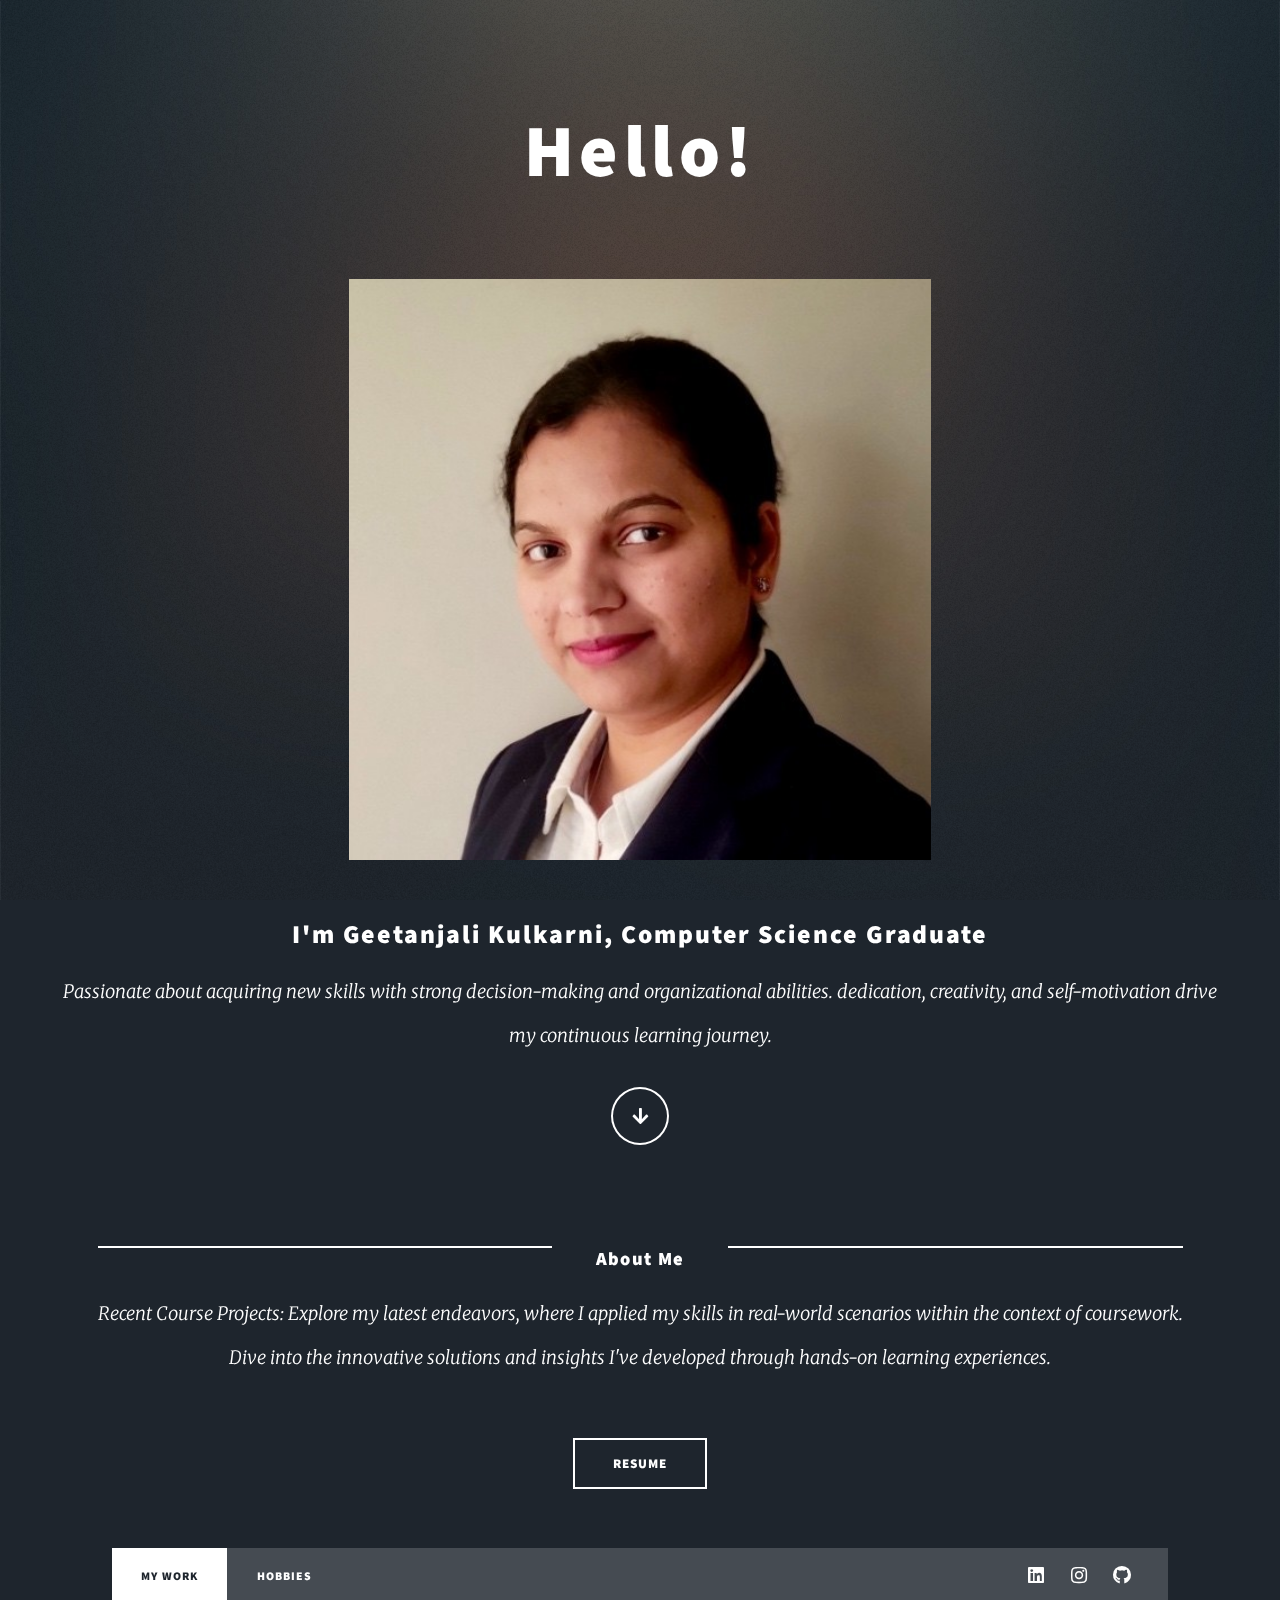
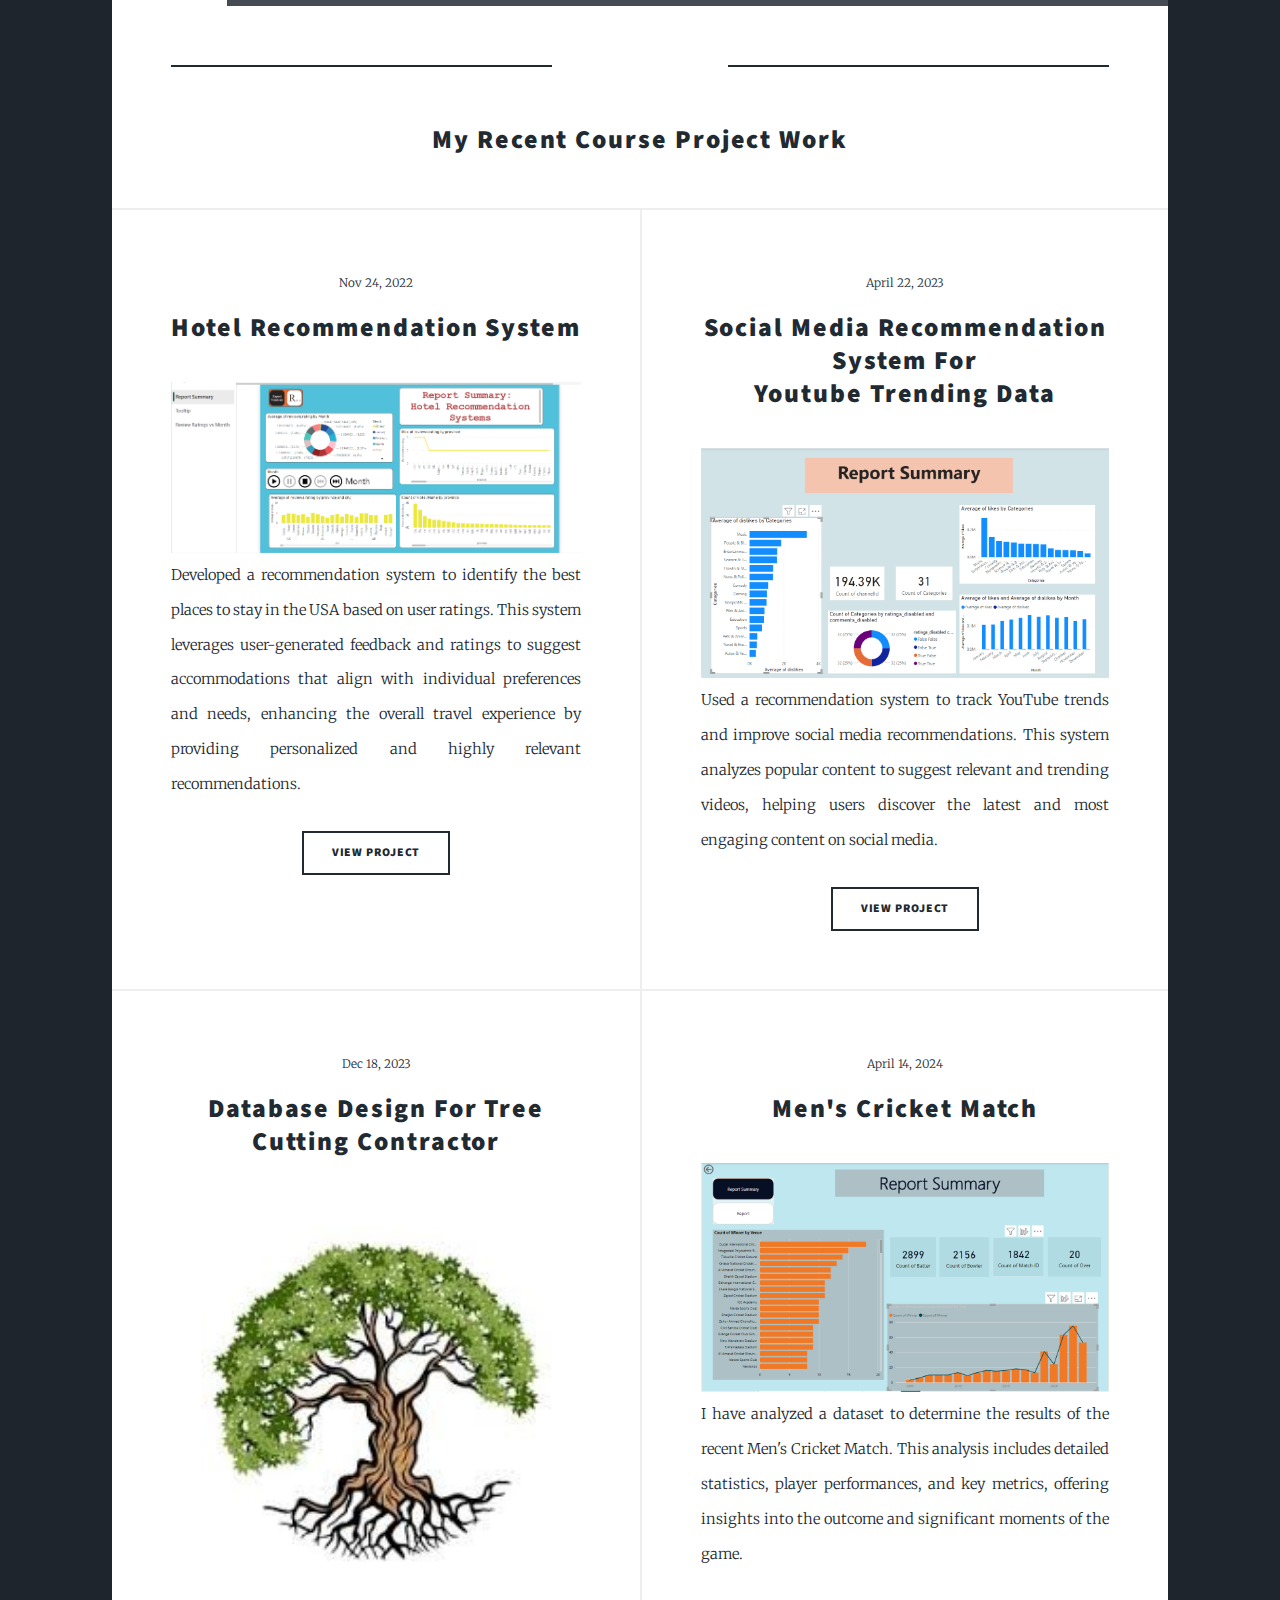
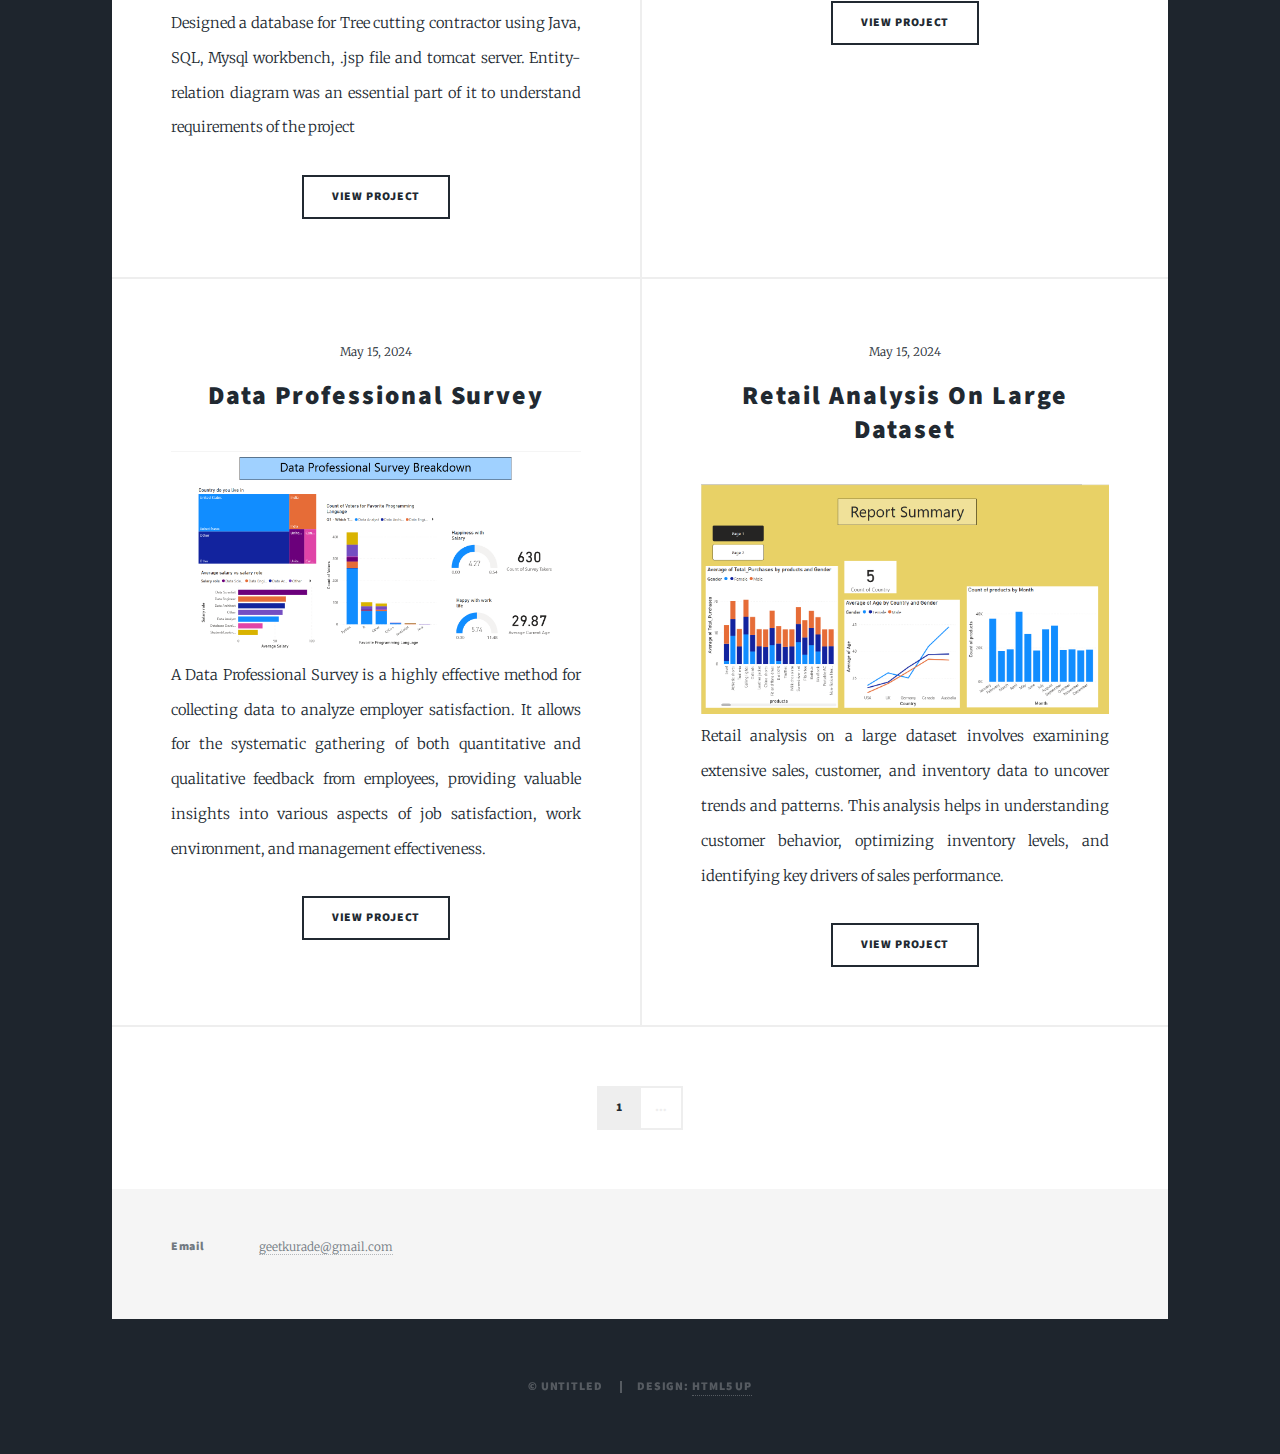
==== index.html @ c10851e1 "Initial commit" ====
<!DOCTYPE HTML>
<!--
	Massively by HTML5 UP
	html5up.net | @ajlkn
	Free for personal and commercial use under the CCA 3.0 license (html5up.net/license)
-->
<html>

<head>
	<title>Geetanjali: Data Analyst Extraordinaire</title>
	<meta charset="utf-8" />
	<meta name="viewport" content="width=device-width, initial-scale=1, user-scalable=no" />
	<link rel="stylesheet" href="assets/css/main.css" />
	<noscript>
		<link rel="stylesheet" href="assets/css/noscript.css" />
	</noscript>
</head>

<body class="is-preload">

	<!-- Wrapper -->
	<div id="wrapper" class="fade-in">

		<!-- Intro -->
		<div id="intro">
			<h1>Hello!<br /></h1>
			
			<div class="image main"><img src="images/geet.png" alt="" /></div>
			<h2>I'm Geetanjali Kulkarni, Computer Science Graduate</h2>
			<p>Passionate about acquiring new skills with strong decision-making and organizational abilities.
				dedication, creativity, and self-motivation drive my continuous learning journey. <a href=""></a>
				<a href=""></a><br />
				<a href=""></a>
			</p>
			<ul class="actions">
				<li><a href="#header" class="button icon solid solo fa-arrow-down scrolly">Continue</a></li>
			</ul>
			
			<article class="post featured">
				<header class="major">
					<span class="date"></span>
					<h3><a href="#">About me<br />
						</a></h3>
					<p>Recent Course Projects: Explore my latest endeavors, where I applied my skills in real-world
						scenarios within the context of coursework. <br />
						Dive into the innovative solutions and insights I've developed through hands-on learning
						experiences.<br />
					</p>
				</header>
				<!--<a href="#" class="image fit"><img src="images/geet.jpg" alt="" /></a> -->
				

				<ul class="actions special">
					<li><a href="https://gold-mariejeanne-23.tiiny.site/" class="button large">Resume</a></li>
				</ul>
			</article> 
		</div>


        
		<!-- Header -->
		<header id="header">
			<a href="index.html" class="logo">My Project Work</a>
		    </header>
		

		<!-- Nav -->
		<nav id="nav">
			<ul class="links">
				<li class="active"><a href="index.html">My work</a></li>
				<li><a href="generic.html">Hobbies</a></li>
				
			</ul>
			<ul class="icons">
				<li><a href="https://www.linkedin.com/in/geetkulk/" class="icon brands fa-linkedin"><span class="label">LinkedIn</span></a></li>
			<!--	<li><a href="#" class="icon brands fa-facebook-f"><span class="label">Facebook</span></a></li> -->
				<li><a href="https://www.instagram.com/geetanjali_kul/" class="icon brands fa-instagram"><span class="label">Instagram</span></a></li>
				<li><a href="https://github.com/GeetKul?tab=repositories" class="icon brands fa-github"><span class="label">GitHub</span></a></li>
			</ul>
		</nav>

        
		<!-- Main -->
		<div id="main">

			<!-- Featured Post -->
			

            
			<header class="major">
				<span class="date"></span>
				<h2><a href="#">My Recent Course Project Work<br />
					</a></h2>
				</p>
			</header>

			<!-- Posts -->
			<section class="posts">
				<article>
					<header>
						<span class="date">Nov 24, 2022</span>
						<h2><a href="#">Hotel Recommendation System<br />
							</a></h2>
					</header>
					<a href="#" class="image fit"><img src="images/image_HotelRecommendationSystem.png" alt="" /></a>
					<p> Developed a recommendation system to identify the best places to stay in the USA based on user ratings. 
					This system leverages user-generated feedback and ratings to suggest accommodations that align with individual preferences and needs, enhancing the overall travel experience by providing personalized and highly relevant recommendations.</p>
					<ul class="actions special">
						<li><a href="https://github.com/GeetKul/Hotel-Recommendation-System" class="button">View
								Project</a></li>
					</ul>
				</article>
				<article>
					<header>
						<span class="date">April 22, 2023</span>
						<h2><a href="#">Social Media Recommendation System for<br />
								Youtube trending data </a></h2>
					</header>
					<a href="#" class="image fit"><img src="images/YoutubeTrending.png" alt="" /></a>
					<p> Used a recommendation system to track YouTube trends and improve social media recommendations. 
					This system analyzes popular content to suggest relevant and trending videos, helping users discover the latest and most engaging content on social media.
					</p>
					<ul class="actions special">
						<li><a href="https://github.com/GeetKul/YoutubeTrendingDataset" class="button">View Project</a>
						</li>
					</ul>
				</article>
				<article>
					<header>
						<span class="date">Dec 18, 2023</span>
						<h2><a href="#">Database design for Tree Cutting Contractor<br />
							</a></h2>
					</header>
					<a href="#" class="image fit"><img src="images/Tree_cutting.jpg" alt="" /></a>
					<p> Designed a database for Tree cutting contractor using Java, SQL, Mysql workbench, .jsp
						file and tomcat server. Entity- relation diagram was an essential part of it to understand
						requirements of the project</p>
					<ul class="actions special">
						<li><a href="https://github.com/GeetKul/Database-Management-System-1" class="button">View
								Project</a></li>
					</ul>
				</article>
				<article>
					<header>
						<span class="date">April 14, 2024</span>
						<h2><a href="#">Men's Cricket Match<br />
							</a></h2>
					</header>
					<a href="#" class="image fit"><img src="images/image_Men'sCricket.png" alt="" /></a>
					<p> I have analyzed a dataset to determine the results of the recent Men's Cricket Match. 
					This analysis includes detailed statistics, player performances, and key metrics, offering insights into the outcome and significant moments of the game. 
					</p>
					<ul class="actions special">
						<li><a href="https://github.com/GeetKul/Men-s-Cricket-Match.git" class="button">View Project</a>
						</li>
					</ul>
				</article>
				<article>
					<header>
						<span class="date">May 15, 2024</span>
						<h2><a href="#">Data Professional Survey<br />
							</a></h2>
					</header>
					<a href="#" class="image fit"><img src="images/image_DataProfessionalSurvey.png" alt="" /></a>
					<p>A Data Professional Survey is a highly effective method for collecting data to analyze employer satisfaction. 
					It allows for the systematic gathering of both quantitative and qualitative feedback from employees, providing valuable insights into various aspects of job satisfaction, work environment, and management effectiveness.</p>
					<ul class="actions special">
						<li><a href="https://github.com/GeetKul/Data-Professional-Survey-Breakdown" class="button">View Project</a></li>
					</ul>
				</article>

				<article>
					<header>
						<span class="date">May 15, 2024</span>
						<h2><a href="#">Retail Analysis on Large Dataset<br />
							</a></h2>
					</header>
					<a href="#" class="image fit"><img src="images/image_RetailAnalysisOnLargeDataset.png" alt="" /></a>
					<p>Retail analysis on a large dataset involves examining extensive sales, customer, and inventory data to uncover trends and patterns. 
					This analysis helps in understanding customer behavior, optimizing inventory levels, and identifying key drivers of sales performance.</p>
					<ul class="actions special">
						<li><a href="https://github.com/GeetKul/Data-Professional-Survey-Breakdown" class="button">View Project</a></li>
					</ul>
				</article>

			</section>

			<!-- Footer -->
			<footer>
				<div class="pagination">
					<!--<a href="#" class="previous">Prev</a>-->
					<a href="#" class="page active">1</a>

					<span class="extra">&hellip;</span>

				</div>
			</footer>

		</div>

		<!-- Footer -->

		<footer id="footer">
			<!--	<section>
				<form method="post" action="#">
					<div class="fields">
						<div class="field">
							<label for="name">Name</label>
							<input type="text" name="name" id="name" />
						</div>
						<div class="field">
							<label for="email">Email</label>
							<input type="text" name="email" id="email" />
						</div>
						<div class="field">
							<label for="message">Message</label>
							<textarea name="message" id="message" rows="3"></textarea>
						</div>
					</div>
					<ul class="actions">
						<li><input type="submit" value="Send Message" /></li>
					</ul>
				</form>
			</section> -->
			<section class="split contact">
				<!--<section class="alt">
					<h3>Address</h3>
					<p>1234 Somewhere Road #87257<br />
						Nashville, TN 00000-0000</p>
				</section>
				<section>
					<h3>Phone</h3>
					<p><a href="#">(000) 000-0000</a></p>
				</section> -->
				<section>
					<h3>Email</h3>
					<p><a href="#">geetkurade@gmail.com</a></p>
				</section>
				<!-- <section>
					<h3>Social</h3>
					<ul class="icons alt">
						<li><a href="#" class="icon brands alt fa-twitter"><span class="label">Twitter</span></a></li>
						<li><a href="#" class="icon brands alt fa-facebook-f"><span class="label">Facebook</span></a>
						</li>
						<li><a href="#" class="icon brands alt fa-instagram"><span class="label">Instagram</span></a>
						</li> 
						<li><a href="https://www.linkedin.com/in/geetkulk/" class="icon brands alt fa-linkedIn"><span
									class="label">LinkedIn</span></a></li> 
					</ul>
				</section> -->
			</section>
		</footer>

		<!-- Copyright -->
		<div id="copyright">
			<ul>
				<li>&copy; Untitled</li>
				<li>Design: <a href="https://html5up.net">HTML5 UP</a></li>
			</ul>
		</div>

	</div>

	<!-- Scripts -->
	<script src="assets/js/jquery.min.js"></script>
	<script src="assets/js/jquery.scrollex.min.js"></script>
	<script src="assets/js/jquery.scrolly.min.js"></script>
	<script src="assets/js/browser.min.js"></script>
	<script src="assets/js/breakpoints.min.js"></script>
	<script src="assets/js/util.js"></script>
	<script src="assets/js/main.js"></script>

</body>

</html>
---- assets/css/main.css ----
@import url(fontawesome-all.min.css);
@import url("https://fonts.googleapis.com/css?family=Merriweather:300,700,300italic,700italic|Source+Sans+Pro:900");

/*
	Massively by HTML5 UP
	html5up.net | @ajlkn
	Free for personal and commercial use under the CCA 3.0 license (html5up.net/license)
*/

html, body, div, span, applet, object,
iframe, h1, h2, h3, h4, h5, h6, p, blockquote,
pre, a, abbr, acronym, address, big, cite,
code, del, dfn, em, img, ins, kbd, q, s, samp,
small, strike, strong, sub, sup, tt, var, b,
u, i, center, dl, dt, dd, ol, ul, li, fieldset,
form, label, legend, table, caption, tbody,
tfoot, thead, tr, th, td, article, aside,
canvas, details, embed, figure, figcaption,
footer, header, hgroup, menu, nav, output, ruby,
section, summary, time, mark, audio, video {
	margin: 0;
	padding: 0;
	border: 0;
	font-size: 100%;
	font: inherit;
	vertical-align: baseline;}

article, aside, details, figcaption, figure,
footer, header, hgroup, menu, nav, section {
	display: block;}

body {
	line-height: 1;
}

ol, ul {
	list-style: none;
}

blockquote, q {
	quotes: none;
}

	blockquote:before, blockquote:after, q:before, q:after {
		content: '';
		content: none;
	}

table {
	border-collapse: collapse;
	border-spacing: 0;
}

body {
	-webkit-text-size-adjust: none;
}

mark {
	background-color: transparent;
	color: inherit;
}

input::-moz-focus-inner {
	border: 0;
	padding: 0;
}

input, select, textarea {
	-moz-appearance: none;
	-webkit-appearance: none;
	-ms-appearance: none;
	appearance: none;
}

/* Basic */

	@-ms-viewport {
		width: device-width;
	}

	body {
		-ms-overflow-style: scrollbar;
	}

	@media screen and (max-width: 400px) {

		html, body {
			min-width: 320px;
		}

	}

	html {
		box-sizing: border-box;
	}

	*, *:before, *:after {
		box-sizing: inherit;
	}

	body {
		background-color: #1e252d;
	}

		body.is-preload *, body.is-preload *:before, body.is-preload *:after {
			-moz-animation: none !important;
			-webkit-animation: none !important;
			-ms-animation: none !important;
			animation: none !important;
			-moz-transition: none !important;
			-webkit-transition: none !important;
			-ms-transition: none !important;
			transition: none !important;
		}

/* Type */

	html {
		font-size: 16pt;
	}

		@media screen and (max-width: 1680px) {

			html {
				font-size: 12pt;
			}

		}

		@media screen and (max-width: 1280px) {

			html {
				font-size: 11pt;
			}

		}

		@media screen and (max-width: 360px) {

			html {
				font-size: 10pt;
			}

		}

	body {
		color: #212931;
	}

	body, input, select, textarea {
		font-family: "Merriweather", Georgia, serif;
		font-weight: 300;
		font-size: 1rem;
		line-height: 2.375;
	}

	a {
		-moz-transition: color 0.2s ease-in-out, background-color 0.2s ease-in-out, border-color 0.2s ease-in-out, box-shadow 0.2s ease-in-out;
		-webkit-transition: color 0.2s ease-in-out, background-color 0.2s ease-in-out, border-color 0.2s ease-in-out, box-shadow 0.2s ease-in-out;
		-ms-transition: color 0.2s ease-in-out, background-color 0.2s ease-in-out, border-color 0.2s ease-in-out, box-shadow 0.2s ease-in-out;
		transition: color 0.2s ease-in-out, background-color 0.2s ease-in-out, border-color 0.2s ease-in-out, box-shadow 0.2s ease-in-out;
		border-bottom: dotted 1px;
		text-decoration: none;
	}

		a:hover {
			border-bottom-color: transparent;
		}

	strong, b {
		font-weight: 600;
	}

	em, i {
		font-style: italic;
	}

	p {
		text-align: justify;
		margin: 0 0 2rem 0;
	}

	h1, h2, h3, h4, h5, h6 {
		font-family: "Source Sans Pro", Helvetica, sans-serif;
		font-weight: 900;
		line-height: 1.5;
		letter-spacing: 0.075em;
		text-transform: capitalize;
		margin: 0 0 1rem 0;
	}

		h1 a, h2 a, h3 a, h4 a, h5 a, h6 a {
			border-bottom: 0;
			color: inherit;
			text-decoration: none;
		}

	h1 {
		font-size: 4rem;
		line-height: 1.1;
		margin: 0 0 2rem 0;
	}

	h2 {
		font-size: 1.75rem;
		line-height: 1.3;
		margin: 0 0 1.5rem 0;
	}

	h3 {
		font-size: 1.25rem;
		margin: 0 0 1.5rem 0;
	}

	h4 {
		font-size: 1rem;
	}

	h5 {
		font-size: 0.9rem;
	}

	h6 {
		font-size: 0.8rem;
	}

	sub {
		font-size: 0.8rem;
		position: relative;
		top: 0.5rem;
	}

	sup {
		font-size: 0.8rem;
		position: relative;
		top: -0.5rem;
	}

	blockquote {
		border-left: solid 4px;
		font-style: italic;
		margin: 0 0 2rem 0;
		padding: 0.5rem 0 0.5rem 2rem;
	}

	code {
		border: solid 2px;
		font-family: "Courier New", monospace;
		font-size: 0.9rem;
		margin: 0 0.25rem;
		padding: 0.25rem 0.65rem;
	}

	pre {
		-webkit-overflow-scrolling: touch;
		font-family: "Courier New", monospace;
		font-size: 0.9rem;
		margin: 0 0 2rem 0;
	}

		pre code {
			display: block;
			line-height: 1.75;
			padding: 1rem 1.5rem;
			overflow-x: auto;
		}

	hr {
		border: 0;
		border-bottom: solid 2px;
		margin: 3rem 0;
	}

		hr.major {
			margin: 5rem 0;
		}

	.align-left {
		text-align: left;
	}

	.align-center {
		text-align: center;
	}

	.align-right {
		text-align: right;
	}

	input, select, textarea {
		color: #212931;
	}

	a {
		color: #212931;
		border-bottom-color: rgba(33, 41, 49, 0.5);
	}

		a:hover {
			border-bottom-color: transparent;
			color: #18bfef !important;
		}

	strong, b {
		color: #212931;
	}

	h1, h2, h3, h4, h5, h6 {
		color: #212931;
	}

	blockquote {
		border-left-color: #eeeeee;
	}

	code {
		background: rgba(220, 220, 220, 0.25);
		border-color: #eeeeee;
	}

	hr {
		border-bottom-color: #eeeeee;
	}

/* Row */

	.row {
		display: flex;
		flex-wrap: wrap;
		box-sizing: border-box;
		align-items: stretch;
	}

		.row > * {
			box-sizing: border-box;
		}

		.row.gtr-uniform > * > :last-child {
			margin-bottom: 0;
		}

		.row.aln-left {
			justify-content: flex-start;
		}

		.row.aln-center {
			justify-content: center;
		}

		.row.aln-right {
			justify-content: flex-end;
		}

		.row.aln-top {
			align-items: flex-start;
		}

		.row.aln-middle {
			align-items: center;
		}

		.row.aln-bottom {
			align-items: flex-end;
		}

		.row > .imp {
			order: -1;
		}

		.row > .col-1 {
			width: 8.33333%;
		}

		.row > .off-1 {
			margin-left: 8.33333%;
		}

		.row > .col-2 {
			width: 16.66667%;
		}

		.row > .off-2 {
			margin-left: 16.66667%;
		}

		.row > .col-3 {
			width: 25%;
		}

		.row > .off-3 {
			margin-left: 25%;
		}

		.row > .col-4 {
			width: 33.33333%;
		}

		.row > .off-4 {
			margin-left: 33.33333%;
		}

		.row > .col-5 {
			width: 41.66667%;
		}

		.row > .off-5 {
			margin-left: 41.66667%;
		}

		.row > .col-6 {
			width: 50%;
		}

		.row > .off-6 {
			margin-left: 50%;
		}

		.row > .col-7 {
			width: 58.33333%;
		}

		.row > .off-7 {
			margin-left: 58.33333%;
		}

		.row > .col-8 {
			width: 66.66667%;
		}

		.row > .off-8 {
			margin-left: 66.66667%;
		}

		.row > .col-9 {
			width: 75%;
		}

		.row > .off-9 {
			margin-left: 75%;
		}

		.row > .col-10 {
			width: 83.33333%;
		}

		.row > .off-10 {
			margin-left: 83.33333%;
		}

		.row > .col-11 {
			width: 91.66667%;
		}

		.row > .off-11 {
			margin-left: 91.66667%;
		}

		.row > .col-12 {
			width: 100%;
		}

		.row > .off-12 {
			margin-left: 100%;
		}

		.row.gtr-0 {
			margin-top: 0;
			margin-left: 0rem;
		}

			.row.gtr-0 > * {
				padding: 0 0 0 0rem;
			}

			.row.gtr-0.gtr-uniform {
				margin-top: 0rem;
			}

				.row.gtr-0.gtr-uniform > * {
					padding-top: 0rem;
				}

		.row.gtr-25 {
			margin-top: 0;
			margin-left: -0.375rem;
		}

			.row.gtr-25 > * {
				padding: 0 0 0 0.375rem;
			}

			.row.gtr-25.gtr-uniform {
				margin-top: -0.375rem;
			}

				.row.gtr-25.gtr-uniform > * {
					padding-top: 0.375rem;
				}

		.row.gtr-50 {
			margin-top: 0;
			margin-left: -0.75rem;
		}

			.row.gtr-50 > * {
				padding: 0 0 0 0.75rem;
			}

			.row.gtr-50.gtr-uniform {
				margin-top: -0.75rem;
			}

				.row.gtr-50.gtr-uniform > * {
					padding-top: 0.75rem;
				}

		.row {
			margin-top: 0;
			margin-left: -1.5rem;
		}

			.row > * {
				padding: 0 0 0 1.5rem;
			}

			.row.gtr-uniform {
				margin-top: -1.5rem;
			}

				.row.gtr-uniform > * {
					padding-top: 1.5rem;
				}

		.row.gtr-150 {
			margin-top: 0;
			margin-left: -2.25rem;
		}

			.row.gtr-150 > * {
				padding: 0 0 0 2.25rem;
			}

			.row.gtr-150.gtr-uniform {
				margin-top: -2.25rem;
			}

				.row.gtr-150.gtr-uniform > * {
					padding-top: 2.25rem;
				}

		.row.gtr-200 {
			margin-top: 0;
			margin-left: -3rem;
		}

			.row.gtr-200 > * {
				padding: 0 0 0 3rem;
			}

			.row.gtr-200.gtr-uniform {
				margin-top: -3rem;
			}

				.row.gtr-200.gtr-uniform > * {
					padding-top: 3rem;
				}

		@media screen and (max-width: 1680px) {

			.row {
				display: flex;
				flex-wrap: wrap;
				box-sizing: border-box;
				align-items: stretch;
			}

				.row > * {
					box-sizing: border-box;
				}

				.row.gtr-uniform > * > :last-child {
					margin-bottom: 0;
				}

				.row.aln-left {
					justify-content: flex-start;
				}

				.row.aln-center {
					justify-content: center;
				}

				.row.aln-right {
					justify-content: flex-end;
				}

				.row.aln-top {
					align-items: flex-start;
				}

				.row.aln-middle {
					align-items: center;
				}

				.row.aln-bottom {
					align-items: flex-end;
				}

				.row > .imp-xlarge {
					order: -1;
				}

				.row > .col-1-xlarge {
					width: 8.33333%;
				}

				.row > .off-1-xlarge {
					margin-left: 8.33333%;
				}

				.row > .col-2-xlarge {
					width: 16.66667%;
				}

				.row > .off-2-xlarge {
					margin-left: 16.66667%;
				}

				.row > .col-3-xlarge {
					width: 25%;
				}

				.row > .off-3-xlarge {
					margin-left: 25%;
				}

				.row > .col-4-xlarge {
					width: 33.33333%;
				}

				.row > .off-4-xlarge {
					margin-left: 33.33333%;
				}

				.row > .col-5-xlarge {
					width: 41.66667%;
				}

				.row > .off-5-xlarge {
					margin-left: 41.66667%;
				}

				.row > .col-6-xlarge {
					width: 50%;
				}

				.row > .off-6-xlarge {
					margin-left: 50%;
				}

				.row > .col-7-xlarge {
					width: 58.33333%;
				}

				.row > .off-7-xlarge {
					margin-left: 58.33333%;
				}

				.row > .col-8-xlarge {
					width: 66.66667%;
				}

				.row > .off-8-xlarge {
					margin-left: 66.66667%;
				}

				.row > .col-9-xlarge {
					width: 75%;
				}

				.row > .off-9-xlarge {
					margin-left: 75%;
				}

				.row > .col-10-xlarge {
					width: 83.33333%;
				}

				.row > .off-10-xlarge {
					margin-left: 83.33333%;
				}

				.row > .col-11-xlarge {
					width: 91.66667%;
				}

				.row > .off-11-xlarge {
					margin-left: 91.66667%;
				}

				.row > .col-12-xlarge {
					width: 100%;
				}

				.row > .off-12-xlarge {
					margin-left: 100%;
				}

				.row.gtr-0 {
					margin-top: 0;
					margin-left: 0rem;
				}

					.row.gtr-0 > * {
						padding: 0 0 0 0rem;
					}

					.row.gtr-0.gtr-uniform {
						margin-top: 0rem;
					}

						.row.gtr-0.gtr-uniform > * {
							padding-top: 0rem;
						}

				.row.gtr-25 {
					margin-top: 0;
					margin-left: -0.375rem;
				}

					.row.gtr-25 > * {
						padding: 0 0 0 0.375rem;
					}

					.row.gtr-25.gtr-uniform {
						margin-top: -0.375rem;
					}

						.row.gtr-25.gtr-uniform > * {
							padding-top: 0.375rem;
						}

				.row.gtr-50 {
					margin-top: 0;
					margin-left: -0.75rem;
				}

					.row.gtr-50 > * {
						padding: 0 0 0 0.75rem;
					}

					.row.gtr-50.gtr-uniform {
						margin-top: -0.75rem;
					}

						.row.gtr-50.gtr-uniform > * {
							padding-top: 0.75rem;
						}

				.row {
					margin-top: 0;
					margin-left: -1.5rem;
				}

					.row > * {
						padding: 0 0 0 1.5rem;
					}

					.row.gtr-uniform {
						margin-top: -1.5rem;
					}

						.row.gtr-uniform > * {
							padding-top: 1.5rem;
						}

				.row.gtr-150 {
					margin-top: 0;
					margin-left: -2.25rem;
				}

					.row.gtr-150 > * {
						padding: 0 0 0 2.25rem;
					}

					.row.gtr-150.gtr-uniform {
						margin-top: -2.25rem;
					}

						.row.gtr-150.gtr-uniform > * {
							padding-top: 2.25rem;
						}

				.row.gtr-200 {
					margin-top: 0;
					margin-left: -3rem;
				}

					.row.gtr-200 > * {
						padding: 0 0 0 3rem;
					}

					.row.gtr-200.gtr-uniform {
						margin-top: -3rem;
					}

						.row.gtr-200.gtr-uniform > * {
							padding-top: 3rem;
						}

		}

		@media screen and (max-width: 1280px) {

			.row {
				display: flex;
				flex-wrap: wrap;
				box-sizing: border-box;
				align-items: stretch;
			}

				.row > * {
					box-sizing: border-box;
				}

				.row.gtr-uniform > * > :last-child {
					margin-bottom: 0;
				}

				.row.aln-left {
					justify-content: flex-start;
				}

				.row.aln-center {
					justify-content: center;
				}

				.row.aln-right {
					justify-content: flex-end;
				}

				.row.aln-top {
					align-items: flex-start;
				}

				.row.aln-middle {
					align-items: center;
				}

				.row.aln-bottom {
					align-items: flex-end;
				}

				.row > .imp-large {
					order: -1;
				}

				.row > .col-1-large {
					width: 8.33333%;
				}

				.row > .off-1-large {
					margin-left: 8.33333%;
				}

				.row > .col-2-large {
					width: 16.66667%;
				}

				.row > .off-2-large {
					margin-left: 16.66667%;
				}

				.row > .col-3-large {
					width: 25%;
				}

				.row > .off-3-large {
					margin-left: 25%;
				}

				.row > .col-4-large {
					width: 33.33333%;
				}

				.row > .off-4-large {
					margin-left: 33.33333%;
				}

				.row > .col-5-large {
					width: 41.66667%;
				}

				.row > .off-5-large {
					margin-left: 41.66667%;
				}

				.row > .col-6-large {
					width: 50%;
				}

				.row > .off-6-large {
					margin-left: 50%;
				}

				.row > .col-7-large {
					width: 58.33333%;
				}

				.row > .off-7-large {
					margin-left: 58.33333%;
				}

				.row > .col-8-large {
					width: 66.66667%;
				}

				.row > .off-8-large {
					margin-left: 66.66667%;
				}

				.row > .col-9-large {
					width: 75%;
				}

				.row > .off-9-large {
					margin-left: 75%;
				}

				.row > .col-10-large {
					width: 83.33333%;
				}

				.row > .off-10-large {
					margin-left: 83.33333%;
				}

				.row > .col-11-large {
					width: 91.66667%;
				}

				.row > .off-11-large {
					margin-left: 91.66667%;
				}

				.row > .col-12-large {
					width: 100%;
				}

				.row > .off-12-large {
					margin-left: 100%;
				}

				.row.gtr-0 {
					margin-top: 0;
					margin-left: 0rem;
				}

					.row.gtr-0 > * {
						padding: 0 0 0 0rem;
					}

					.row.gtr-0.gtr-uniform {
						margin-top: 0rem;
					}

						.row.gtr-0.gtr-uniform > * {
							padding-top: 0rem;
						}

				.row.gtr-25 {
					margin-top: 0;
					margin-left: -0.375rem;
				}

					.row.gtr-25 > * {
						padding: 0 0 0 0.375rem;
					}

					.row.gtr-25.gtr-uniform {
						margin-top: -0.375rem;
					}

						.row.gtr-25.gtr-uniform > * {
							padding-top: 0.375rem;
						}

				.row.gtr-50 {
					margin-top: 0;
					margin-left: -0.75rem;
				}

					.row.gtr-50 > * {
						padding: 0 0 0 0.75rem;
					}

					.row.gtr-50.gtr-uniform {
						margin-top: -0.75rem;
					}

						.row.gtr-50.gtr-uniform > * {
							padding-top: 0.75rem;
						}

				.row {
					margin-top: 0;
					margin-left: -1.5rem;
				}

					.row > * {
						padding: 0 0 0 1.5rem;
					}

					.row.gtr-uniform {
						margin-top: -1.5rem;
					}

						.row.gtr-uniform > * {
							padding-top: 1.5rem;
						}

				.row.gtr-150 {
					margin-top: 0;
					margin-left: -2.25rem;
				}

					.row.gtr-150 > * {
						padding: 0 0 0 2.25rem;
					}

					.row.gtr-150.gtr-uniform {
						margin-top: -2.25rem;
					}

						.row.gtr-150.gtr-uniform > * {
							padding-top: 2.25rem;
						}

				.row.gtr-200 {
					margin-top: 0;
					margin-left: -3rem;
				}

					.row.gtr-200 > * {
						padding: 0 0 0 3rem;
					}

					.row.gtr-200.gtr-uniform {
						margin-top: -3rem;
					}

						.row.gtr-200.gtr-uniform > * {
							padding-top: 3rem;
						}

		}

		@media screen and (max-width: 980px) {

			.row {
				display: flex;
				flex-wrap: wrap;
				box-sizing: border-box;
				align-items: stretch;
			}

				.row > * {
					box-sizing: border-box;
				}

				.row.gtr-uniform > * > :last-child {
					margin-bottom: 0;
				}

				.row.aln-left {
					justify-content: flex-start;
				}

				.row.aln-center {
					justify-content: center;
				}

				.row.aln-right {
					justify-content: flex-end;
				}

				.row.aln-top {
					align-items: flex-start;
				}

				.row.aln-middle {
					align-items: center;
				}

				.row.aln-bottom {
					align-items: flex-end;
				}

				.row > .imp-medium {
					order: -1;
				}

				.row > .col-1-medium {
					width: 8.33333%;
				}

				.row > .off-1-medium {
					margin-left: 8.33333%;
				}

				.row > .col-2-medium {
					width: 16.66667%;
				}

				.row > .off-2-medium {
					margin-left: 16.66667%;
				}

				.row > .col-3-medium {
					width: 25%;
				}

				.row > .off-3-medium {
					margin-left: 25%;
				}

				.row > .col-4-medium {
					width: 33.33333%;
				}

				.row > .off-4-medium {
					margin-left: 33.33333%;
				}

				.row > .col-5-medium {
					width: 41.66667%;
				}

				.row > .off-5-medium {
					margin-left: 41.66667%;
				}

				.row > .col-6-medium {
					width: 50%;
				}

				.row > .off-6-medium {
					margin-left: 50%;
				}

				.row > .col-7-medium {
					width: 58.33333%;
				}

				.row > .off-7-medium {
					margin-left: 58.33333%;
				}

				.row > .col-8-medium {
					width: 66.66667%;
				}

				.row > .off-8-medium {
					margin-left: 66.66667%;
				}

				.row > .col-9-medium {
					width: 75%;
				}

				.row > .off-9-medium {
					margin-left: 75%;
				}

				.row > .col-10-medium {
					width: 83.33333%;
				}

				.row > .off-10-medium {
					margin-left: 83.33333%;
				}

				.row > .col-11-medium {
					width: 91.66667%;
				}

				.row > .off-11-medium {
					margin-left: 91.66667%;
				}

				.row > .col-12-medium {
					width: 100%;
				}

				.row > .off-12-medium {
					margin-left: 100%;
				}

				.row.gtr-0 {
					margin-top: 0;
					margin-left: 0rem;
				}

					.row.gtr-0 > * {
						padding: 0 0 0 0rem;
					}

					.row.gtr-0.gtr-uniform {
						margin-top: 0rem;
					}

						.row.gtr-0.gtr-uniform > * {
							padding-top: 0rem;
						}

				.row.gtr-25 {
					margin-top: 0;
					margin-left: -0.375rem;
				}

					.row.gtr-25 > * {
						padding: 0 0 0 0.375rem;
					}

					.row.gtr-25.gtr-uniform {
						margin-top: -0.375rem;
					}

						.row.gtr-25.gtr-uniform > * {
							padding-top: 0.375rem;
						}

				.row.gtr-50 {
					margin-top: 0;
					margin-left: -0.75rem;
				}

					.row.gtr-50 > * {
						padding: 0 0 0 0.75rem;
					}

					.row.gtr-50.gtr-uniform {
						margin-top: -0.75rem;
					}

						.row.gtr-50.gtr-uniform > * {
							padding-top: 0.75rem;
						}

				.row {
					margin-top: 0;
					margin-left: -1.5rem;
				}

					.row > * {
						padding: 0 0 0 1.5rem;
					}

					.row.gtr-uniform {
						margin-top: -1.5rem;
					}

						.row.gtr-uniform > * {
							padding-top: 1.5rem;
						}

				.row.gtr-150 {
					margin-top: 0;
					margin-left: -2.25rem;
				}

					.row.gtr-150 > * {
						padding: 0 0 0 2.25rem;
					}

					.row.gtr-150.gtr-uniform {
						margin-top: -2.25rem;
					}

						.row.gtr-150.gtr-uniform > * {
							padding-top: 2.25rem;
						}

				.row.gtr-200 {
					margin-top: 0;
					margin-left: -3rem;
				}

					.row.gtr-200 > * {
						padding: 0 0 0 3rem;
					}

					.row.gtr-200.gtr-uniform {
						margin-top: -3rem;
					}

						.row.gtr-200.gtr-uniform > * {
							padding-top: 3rem;
						}

		}

		@media screen and (max-width: 736px) {

			.row {
				display: flex;
				flex-wrap: wrap;
				box-sizing: border-box;
				align-items: stretch;
			}

				.row > * {
					box-sizing: border-box;
				}

				.row.gtr-uniform > * > :last-child {
					margin-bottom: 0;
				}

				.row.aln-left {
					justify-content: flex-start;
				}

				.row.aln-center {
					justify-content: center;
				}

				.row.aln-right {
					justify-content: flex-end;
				}

				.row.aln-top {
					align-items: flex-start;
				}

				.row.aln-middle {
					align-items: center;
				}

				.row.aln-bottom {
					align-items: flex-end;
				}

				.row > .imp-small {
					order: -1;
				}

				.row > .col-1-small {
					width: 8.33333%;
				}

				.row > .off-1-small {
					margin-left: 8.33333%;
				}

				.row > .col-2-small {
					width: 16.66667%;
				}

				.row > .off-2-small {
					margin-left: 16.66667%;
				}

				.row > .col-3-small {
					width: 25%;
				}

				.row > .off-3-small {
					margin-left: 25%;
				}

				.row > .col-4-small {
					width: 33.33333%;
				}

				.row > .off-4-small {
					margin-left: 33.33333%;
				}

				.row > .col-5-small {
					width: 41.66667%;
				}

				.row > .off-5-small {
					margin-left: 41.66667%;
				}

				.row > .col-6-small {
					width: 50%;
				}

				.row > .off-6-small {
					margin-left: 50%;
				}

				.row > .col-7-small {
					width: 58.33333%;
				}

				.row > .off-7-small {
					margin-left: 58.33333%;
				}

				.row > .col-8-small {
					width: 66.66667%;
				}

				.row > .off-8-small {
					margin-left: 66.66667%;
				}

				.row > .col-9-small {
					width: 75%;
				}

				.row > .off-9-small {
					margin-left: 75%;
				}

				.row > .col-10-small {
					width: 83.33333%;
				}

				.row > .off-10-small {
					margin-left: 83.33333%;
				}

				.row > .col-11-small {
					width: 91.66667%;
				}

				.row > .off-11-small {
					margin-left: 91.66667%;
				}

				.row > .col-12-small {
					width: 100%;
				}

				.row > .off-12-small {
					margin-left: 100%;
				}

				.row.gtr-0 {
					margin-top: 0;
					margin-left: 0rem;
				}

					.row.gtr-0 > * {
						padding: 0 0 0 0rem;
					}

					.row.gtr-0.gtr-uniform {
						margin-top: 0rem;
					}

						.row.gtr-0.gtr-uniform > * {
							padding-top: 0rem;
						}

				.row.gtr-25 {
					margin-top: 0;
					margin-left: -0.375rem;
				}

					.row.gtr-25 > * {
						padding: 0 0 0 0.375rem;
					}

					.row.gtr-25.gtr-uniform {
						margin-top: -0.375rem;
					}

						.row.gtr-25.gtr-uniform > * {
							padding-top: 0.375rem;
						}

				.row.gtr-50 {
					margin-top: 0;
					margin-left: -0.75rem;
				}

					.row.gtr-50 > * {
						padding: 0 0 0 0.75rem;
					}

					.row.gtr-50.gtr-uniform {
						margin-top: -0.75rem;
					}

						.row.gtr-50.gtr-uniform > * {
							padding-top: 0.75rem;
						}

				.row {
					margin-top: 0;
					margin-left: -1.5rem;
				}

					.row > * {
						padding: 0 0 0 1.5rem;
					}

					.row.gtr-uniform {
						margin-top: -1.5rem;
					}

						.row.gtr-uniform > * {
							padding-top: 1.5rem;
						}

				.row.gtr-150 {
					margin-top: 0;
					margin-left: -2.25rem;
				}

					.row.gtr-150 > * {
						padding: 0 0 0 2.25rem;
					}

					.row.gtr-150.gtr-uniform {
						margin-top: -2.25rem;
					}

						.row.gtr-150.gtr-uniform > * {
							padding-top: 2.25rem;
						}

				.row.gtr-200 {
					margin-top: 0;
					margin-left: -3rem;
				}

					.row.gtr-200 > * {
						padding: 0 0 0 3rem;
					}

					.row.gtr-200.gtr-uniform {
						margin-top: -3rem;
					}

						.row.gtr-200.gtr-uniform > * {
							padding-top: 3rem;
						}

		}

		@media screen and (max-width: 480px) {

			.row {
				display: flex;
				flex-wrap: wrap;
				box-sizing: border-box;
				align-items: stretch;
			}

				.row > * {
					box-sizing: border-box;
				}

				.row.gtr-uniform > * > :last-child {
					margin-bottom: 0;
				}

				.row.aln-left {
					justify-content: flex-start;
				}

				.row.aln-center {
					justify-content: center;
				}

				.row.aln-right {
					justify-content: flex-end;
				}

				.row.aln-top {
					align-items: flex-start;
				}

				.row.aln-middle {
					align-items: center;
				}

				.row.aln-bottom {
					align-items: flex-end;
				}

				.row > .imp-xsmall {
					order: -1;
				}

				.row > .col-1-xsmall {
					width: 8.33333%;
				}

				.row > .off-1-xsmall {
					margin-left: 8.33333%;
				}

				.row > .col-2-xsmall {
					width: 16.66667%;
				}

				.row > .off-2-xsmall {
					margin-left: 16.66667%;
				}

				.row > .col-3-xsmall {
					width: 25%;
				}

				.row > .off-3-xsmall {
					margin-left: 25%;
				}

				.row > .col-4-xsmall {
					width: 33.33333%;
				}

				.row > .off-4-xsmall {
					margin-left: 33.33333%;
				}

				.row > .col-5-xsmall {
					width: 41.66667%;
				}

				.row > .off-5-xsmall {
					margin-left: 41.66667%;
				}

				.row > .col-6-xsmall {
					width: 50%;
				}

				.row > .off-6-xsmall {
					margin-left: 50%;
				}

				.row > .col-7-xsmall {
					width: 58.33333%;
				}

				.row > .off-7-xsmall {
					margin-left: 58.33333%;
				}

				.row > .col-8-xsmall {
					width: 66.66667%;
				}

				.row > .off-8-xsmall {
					margin-left: 66.66667%;
				}

				.row > .col-9-xsmall {
					width: 75%;
				}

				.row > .off-9-xsmall {
					margin-left: 75%;
				}

				.row > .col-10-xsmall {
					width: 83.33333%;
				}

				.row > .off-10-xsmall {
					margin-left: 83.33333%;
				}

				.row > .col-11-xsmall {
					width: 91.66667%;
				}

				.row > .off-11-xsmall {
					margin-left: 91.66667%;
				}

				.row > .col-12-xsmall {
					width: 100%;
				}

				.row > .off-12-xsmall {
					margin-left: 100%;
				}

				.row.gtr-0 {
					margin-top: 0;
					margin-left: 0rem;
				}

					.row.gtr-0 > * {
						padding: 0 0 0 0rem;
					}

					.row.gtr-0.gtr-uniform {
						margin-top: 0rem;
					}

						.row.gtr-0.gtr-uniform > * {
							padding-top: 0rem;
						}

				.row.gtr-25 {
					margin-top: 0;
					margin-left: -0.375rem;
				}

					.row.gtr-25 > * {
						padding: 0 0 0 0.375rem;
					}

					.row.gtr-25.gtr-uniform {
						margin-top: -0.375rem;
					}

						.row.gtr-25.gtr-uniform > * {
							padding-top: 0.375rem;
						}

				.row.gtr-50 {
					margin-top: 0;
					margin-left: -0.75rem;
				}

					.row.gtr-50 > * {
						padding: 0 0 0 0.75rem;
					}

					.row.gtr-50.gtr-uniform {
						margin-top: -0.75rem;
					}

						.row.gtr-50.gtr-uniform > * {
							padding-top: 0.75rem;
						}

				.row {
					margin-top: 0;
					margin-left: -1.5rem;
				}

					.row > * {
						padding: 0 0 0 1.5rem;
					}

					.row.gtr-uniform {
						margin-top: -1.5rem;
					}

						.row.gtr-uniform > * {
							padding-top: 1.5rem;
						}

				.row.gtr-150 {
					margin-top: 0;
					margin-left: -2.25rem;
				}

					.row.gtr-150 > * {
						padding: 0 0 0 2.25rem;
					}

					.row.gtr-150.gtr-uniform {
						margin-top: -2.25rem;
					}

						.row.gtr-150.gtr-uniform > * {
							padding-top: 2.25rem;
						}

				.row.gtr-200 {
					margin-top: 0;
					margin-left: -3rem;
				}

					.row.gtr-200 > * {
						padding: 0 0 0 3rem;
					}

					.row.gtr-200.gtr-uniform {
						margin-top: -3rem;
					}

						.row.gtr-200.gtr-uniform > * {
							padding-top: 3rem;
						}

		}

		@media screen and (max-width: 360px) {

			.row {
				display: flex;
				flex-wrap: wrap;
				box-sizing: border-box;
				align-items: stretch;
			}

				.row > * {
					box-sizing: border-box;
				}

				.row.gtr-uniform > * > :last-child {
					margin-bottom: 0;
				}

				.row.aln-left {
					justify-content: flex-start;
				}

				.row.aln-center {
					justify-content: center;
				}

				.row.aln-right {
					justify-content: flex-end;
				}

				.row.aln-top {
					align-items: flex-start;
				}

				.row.aln-middle {
					align-items: center;
				}

				.row.aln-bottom {
					align-items: flex-end;
				}

				.row > .imp-xxsmall {
					order: -1;
				}

				.row > .col-1-xxsmall {
					width: 8.33333%;
				}

				.row > .off-1-xxsmall {
					margin-left: 8.33333%;
				}

				.row > .col-2-xxsmall {
					width: 16.66667%;
				}

				.row > .off-2-xxsmall {
					margin-left: 16.66667%;
				}

				.row > .col-3-xxsmall {
					width: 25%;
				}

				.row > .off-3-xxsmall {
					margin-left: 25%;
				}

				.row > .col-4-xxsmall {
					width: 33.33333%;
				}

				.row > .off-4-xxsmall {
					margin-left: 33.33333%;
				}

				.row > .col-5-xxsmall {
					width: 41.66667%;
				}

				.row > .off-5-xxsmall {
					margin-left: 41.66667%;
				}

				.row > .col-6-xxsmall {
					width: 50%;
				}

				.row > .off-6-xxsmall {
					margin-left: 50%;
				}

				.row > .col-7-xxsmall {
					width: 58.33333%;
				}

				.row > .off-7-xxsmall {
					margin-left: 58.33333%;
				}

				.row > .col-8-xxsmall {
					width: 66.66667%;
				}

				.row > .off-8-xxsmall {
					margin-left: 66.66667%;
				}

				.row > .col-9-xxsmall {
					width: 75%;
				}

				.row > .off-9-xxsmall {
					margin-left: 75%;
				}

				.row > .col-10-xxsmall {
					width: 83.33333%;
				}

				.row > .off-10-xxsmall {
					margin-left: 83.33333%;
				}

				.row > .col-11-xxsmall {
					width: 91.66667%;
				}

				.row > .off-11-xxsmall {
					margin-left: 91.66667%;
				}

				.row > .col-12-xxsmall {
					width: 100%;
				}

				.row > .off-12-xxsmall {
					margin-left: 100%;
				}

				.row.gtr-0 {
					margin-top: 0;
					margin-left: 0rem;
				}

					.row.gtr-0 > * {
						padding: 0 0 0 0rem;
					}

					.row.gtr-0.gtr-uniform {
						margin-top: 0rem;
					}

						.row.gtr-0.gtr-uniform > * {
							padding-top: 0rem;
						}

				.row.gtr-25 {
					margin-top: 0;
					margin-left: -0.375rem;
				}

					.row.gtr-25 > * {
						padding: 0 0 0 0.375rem;
					}

					.row.gtr-25.gtr-uniform {
						margin-top: -0.375rem;
					}

						.row.gtr-25.gtr-uniform > * {
							padding-top: 0.375rem;
						}

				.row.gtr-50 {
					margin-top: 0;
					margin-left: -0.75rem;
				}

					.row.gtr-50 > * {
						padding: 0 0 0 0.75rem;
					}

					.row.gtr-50.gtr-uniform {
						margin-top: -0.75rem;
					}

						.row.gtr-50.gtr-uniform > * {
							padding-top: 0.75rem;
						}

				.row {
					margin-top: 0;
					margin-left: -1.5rem;
				}

					.row > * {
						padding: 0 0 0 1.5rem;
					}

					.row.gtr-uniform {
						margin-top: -1.5rem;
					}

						.row.gtr-uniform > * {
							padding-top: 1.5rem;
						}

				.row.gtr-150 {
					margin-top: 0;
					margin-left: -2.25rem;
				}

					.row.gtr-150 > * {
						padding: 0 0 0 2.25rem;
					}

					.row.gtr-150.gtr-uniform {
						margin-top: -2.25rem;
					}

						.row.gtr-150.gtr-uniform > * {
							padding-top: 2.25rem;
						}

				.row.gtr-200 {
					margin-top: 0;
					margin-left: -3rem;
				}

					.row.gtr-200 > * {
						padding: 0 0 0 3rem;
					}

					.row.gtr-200.gtr-uniform {
						margin-top: -3rem;
					}

						.row.gtr-200.gtr-uniform > * {
							padding-top: 3rem;
						}

		}

/* Box */

	.box {
		border: solid 2px;
		margin-bottom: 2rem;
		padding: 1.5rem;
	}

		.box > :last-child,
		.box > :last-child > :last-child,
		.box > :last-child > :last-child > :last-child {
			margin-bottom: 0;
		}

		.box.alt {
			border: 0;
			border-radius: 0;
			padding: 0;
		}

	.box {
		border-color: #eeeeee;
	}

/* Button */

	input[type="submit"],
	input[type="reset"],
	input[type="button"],
	button,
	.button {
		-moz-appearance: none;
		-webkit-appearance: none;
		-ms-appearance: none;
		appearance: none;
		-moz-transition: background-color 0.2s ease-in-out, box-shadow 0.2s ease-in-out, color 0.2s ease-in-out;
		-webkit-transition: background-color 0.2s ease-in-out, box-shadow 0.2s ease-in-out, color 0.2s ease-in-out;
		-ms-transition: background-color 0.2s ease-in-out, box-shadow 0.2s ease-in-out, color 0.2s ease-in-out;
		transition: background-color 0.2s ease-in-out, box-shadow 0.2s ease-in-out, color 0.2s ease-in-out;
		border: 0;
		border-radius: 0;
		cursor: pointer;
		display: inline-block;
		font-family: "Source Sans Pro", Helvetica, sans-serif;
		font-size: 0.8rem;
		font-weight: 900;
		letter-spacing: 0.075em;
		height: 3rem;
		line-height: 3rem;
		padding: 0 2rem;
		text-align: center;
		text-decoration: none;
		text-transform: uppercase;
		white-space: nowrap;
	}

		input[type="submit"].icon:before,
		input[type="reset"].icon:before,
		input[type="button"].icon:before,
		button.icon:before,
		.button.icon:before {
			margin-right: 0.5rem;
		}

		input[type="submit"].icon.solo,
		input[type="reset"].icon.solo,
		input[type="button"].icon.solo,
		button.icon.solo,
		.button.icon.solo {
			position: relative;
			width: 4rem;
			height: 4rem;
			line-height: 4rem;
			border-radius: 4rem;
			text-indent: 4rem;
			overflow: hidden;
			padding: 0;
			white-space: nowrap;
		}

			input[type="submit"].icon.solo:before,
			input[type="reset"].icon.solo:before,
			input[type="button"].icon.solo:before,
			button.icon.solo:before,
			.button.icon.solo:before {
				position: absolute;
				display: block;
				top: 0;
				left: 0;
				width: inherit;
				height: inherit;
				line-height: inherit;
				font-size: 1.25rem;
				margin-right: 0;
				text-align: center;
				text-indent: 0;
			}

		input[type="submit"].fit,
		input[type="reset"].fit,
		input[type="button"].fit,
		button.fit,
		.button.fit {
			width: 100%;
		}

		input[type="submit"].small,
		input[type="reset"].small,
		input[type="button"].small,
		button.small,
		.button.small {
			font-size: 0.7rem;
			height: 2.5rem;
			line-height: 2.5rem;
			padding: 0 1.5rem;
		}

		input[type="submit"].large,
		input[type="reset"].large,
		input[type="button"].large,
		button.large,
		.button.large {
			font-size: 0.9rem;
			height: 3.5rem;
			line-height: 3.5rem;
			padding: 0 2.75rem;
		}

		@media screen and (max-width: 980px) {

			input[type="submit"],
			input[type="reset"],
			input[type="button"],
			button,
			.button {
				font-size: 0.9rem;
				height: 3.25rem;
				line-height: 3.25rem;
			}

				input[type="submit"].large,
				input[type="reset"].large,
				input[type="button"].large,
				button.large,
				.button.large {
					font-size: 1rem;
					height: 3.75rem;
					line-height: 3.75rem;
				}

		}

		input[type="submit"].disabled, input[type="submit"]:disabled,
		input[type="reset"].disabled,
		input[type="reset"]:disabled,
		input[type="button"].disabled,
		input[type="button"]:disabled,
		button.disabled,
		button:disabled,
		.button.disabled,
		.button:disabled {
			pointer-events: none;
			opacity: 0.25;
		}

	input[type="submit"],
	input[type="reset"],
	input[type="button"],
	button,
	.button {
		background-color: transparent;
		box-shadow: inset 0 0 0 2px #212931;
		color: #212931 !important;
	}

		input[type="submit"]:hover,
		input[type="reset"]:hover,
		input[type="button"]:hover,
		button:hover,
		.button:hover {
			box-shadow: inset 0 0 0 2px #18bfef;
			color: #18bfef !important;
		}

		input[type="submit"].primary,
		input[type="reset"].primary,
		input[type="button"].primary,
		button.primary,
		.button.primary {
			background-color: #212931;
			box-shadow: none;
			color: #ffffff !important;
		}

			input[type="submit"].primary:hover,
			input[type="reset"].primary:hover,
			input[type="button"].primary:hover,
			button.primary:hover,
			.button.primary:hover {
				background-color: #18bfef;
			}

/* Form */

	form {
		margin: 0 0 2rem 0;
	}

		form > :last-child {
			margin-bottom: 0;
		}

		form > .fields {
			display: -moz-flex;
			display: -webkit-flex;
			display: -ms-flex;
			display: flex;
			-moz-flex-wrap: wrap;
			-webkit-flex-wrap: wrap;
			-ms-flex-wrap: wrap;
			flex-wrap: wrap;
			width: calc(100% + 3rem);
			margin: -1.5rem 0 2rem -1.5rem;
		}

			form > .fields > .field {
				-moz-flex-grow: 0;
				-webkit-flex-grow: 0;
				-ms-flex-grow: 0;
				flex-grow: 0;
				-moz-flex-shrink: 0;
				-webkit-flex-shrink: 0;
				-ms-flex-shrink: 0;
				flex-shrink: 0;
				padding: 1.5rem 0 0 1.5rem;
				width: calc(100% - 1.5rem);
			}

				form > .fields > .field.half {
					width: calc(50% - 0.75rem);
				}

				form > .fields > .field.third {
					width: calc(100%/3 - 0.5rem);
				}

				form > .fields > .field.quarter {
					width: calc(25% - 0.375rem);
				}

		@media screen and (max-width: 480px) {

			form > .fields {
				width: calc(100% + 3rem);
				margin: -1.5rem 0 2rem -1.5rem;
			}

				form > .fields > .field {
					padding: 1.5rem 0 0 1.5rem;
					width: calc(100% - 1.5rem);
				}

					form > .fields > .field.half {
						width: calc(100% - 1.5rem);
					}

					form > .fields > .field.third {
						width: calc(100% - 1.5rem);
					}

					form > .fields > .field.quarter {
						width: calc(100% - 1.5rem);
					}

		}

	label {
		display: block;
		font-family: "Source Sans Pro", Helvetica, sans-serif;
		font-weight: 900;
		line-height: 1.5;
		letter-spacing: 0.075em;
		font-size: 0.8rem;
		text-transform: uppercase;
		margin: 0 0 0.75rem 0;
	}

		@media screen and (max-width: 980px) {

			label {
				font-size: 0.9rem;
			}

		}

	input[type="text"],
	input[type="password"],
	input[type="email"],
	select,
	textarea {
		-moz-appearance: none;
		-webkit-appearance: none;
		-ms-appearance: none;
		appearance: none;
		background: transparent;
		border-radius: 0;
		border: solid 2px;
		color: inherit;
		display: block;
		outline: 0;
		padding: 0 1rem;
		text-decoration: none;
		width: 100%;
	}

		input[type="text"]:invalid,
		input[type="password"]:invalid,
		input[type="email"]:invalid,
		select:invalid,
		textarea:invalid {
			box-shadow: none;
		}

	select {
		background-size: 1.25rem;
		background-repeat: no-repeat;
		background-position: calc(100% - 1rem) center;
		height: 3rem;
		padding-right: 3rem;
		text-overflow: ellipsis;
	}

		select:focus::-ms-value {
			background-color: transparent;
		}

		select::-ms-expand {
			display: none;
		}

	input[type="text"],
	input[type="password"],
	input[type="email"],
	select {
		height: 3rem;
	}

	textarea {
		padding: 0.75rem 1rem;
	}

	input[type="checkbox"],
	input[type="radio"] {
		-moz-appearance: none;
		-webkit-appearance: none;
		-ms-appearance: none;
		appearance: none;
		display: block;
		float: left;
		margin-right: -2rem;
		opacity: 0;
		width: 1rem;
		z-index: -1;
	}

		input[type="checkbox"] + label,
		input[type="radio"] + label {
			text-decoration: none;
			cursor: pointer;
			display: inline-block;
			font-size: 1rem;
			letter-spacing: 0;
			font-family: "Merriweather", Georgia, serif;
			text-transform: none;
			font-weight: 300;
			padding-left: 2.8rem;
			padding-right: 1rem;
			position: relative;
		}

			input[type="checkbox"] + label:before,
			input[type="radio"] + label:before {
				-moz-osx-font-smoothing: grayscale;
				-webkit-font-smoothing: antialiased;
				display: inline-block;
				font-style: normal;
				font-variant: normal;
				text-rendering: auto;
				line-height: 1;
				text-transform: none !important;
				font-family: 'Font Awesome 5 Free';
				font-weight: 900;
			}

			input[type="checkbox"] + label:before,
			input[type="radio"] + label:before {
				border-radius: 0;
				border: solid 2px;
				content: '';
				display: inline-block;
				font-size: 0.8rem;
				height: 1.8rem;
				left: 0;
				line-height: 1.65rem;
				position: absolute;
				text-align: center;
				top: -0.125rem;
				width: 1.8rem;
			}

		input[type="checkbox"]:checked + label:before,
		input[type="radio"]:checked + label:before {
			content: '\f00c';
		}

	input[type="checkbox"] + label:before {
		border-radius: 0;
	}

	input[type="radio"] + label:before {
		border-radius: 100%;
	}

	::-webkit-input-placeholder {
		opacity: 1.0;
	}

	:-moz-placeholder {
		opacity: 1.0;
	}

	::-moz-placeholder {
		opacity: 1.0;
	}

	:-ms-input-placeholder {
		opacity: 1.0;
	}

	label {
		color: #212931;
	}

	input[type="text"],
	input[type="password"],
	input[type="email"],
	select,
	textarea {
		border-color: #eeeeee;
	}

		input[type="text"]:focus,
		input[type="password"]:focus,
		input[type="email"]:focus,
		select:focus,
		textarea:focus {
			border-color: #18bfef;
		}

	select {
		background-image: url("data:image/svg+xml;charset=utf8,%3Csvg xmlns='http://www.w3.org/2000/svg' width='40' height='40' preserveAspectRatio='none' viewBox='0 0 40 40'%3E%3Cpath d='M9.4,12.3l10.4,10.4l10.4-10.4c0.2-0.2,0.5-0.4,0.9-0.4c0.3,0,0.6,0.1,0.9,0.4l3.3,3.3c0.2,0.2,0.4,0.5,0.4,0.9 c0,0.4-0.1,0.6-0.4,0.9L20.7,31.9c-0.2,0.2-0.5,0.4-0.9,0.4c-0.3,0-0.6-0.1-0.9-0.4L4.3,17.3c-0.2-0.2-0.4-0.5-0.4-0.9 c0-0.4,0.1-0.6,0.4-0.9l3.3-3.3c0.2-0.2,0.5-0.4,0.9-0.4S9.1,12.1,9.4,12.3z' fill='%23eeeeee' /%3E%3C/svg%3E");
	}

		select option {
			background-color: #ffffff;
			color: #212931;
		}

	.select-wrapper:before {
		color: #eeeeee;
	}

	input[type="checkbox"] + label,
	input[type="radio"] + label {
		color: #212931;
	}

		input[type="checkbox"] + label:before,
		input[type="radio"] + label:before {
			border-color: #eeeeee;
		}

	input[type="checkbox"]:checked + label:before,
	input[type="radio"]:checked + label:before {
		background-color: #212931;
		border-color: #212931;
		color: #ffffff;
	}

	input[type="checkbox"]:focus + label:before,
	input[type="radio"]:focus + label:before {
		border-color: #18bfef;
	}

	::-webkit-input-placeholder {
		color: #909498 !important;
	}

	:-moz-placeholder {
		color: #909498 !important;
	}

	::-moz-placeholder {
		color: #909498 !important;
	}

	:-ms-input-placeholder {
		color: #909498 !important;
	}

	.formerize-placeholder {
		color: #909498 !important;
	}

/* Icon */

	.icon {
		text-decoration: none;
		border-bottom: none;
		position: relative;
	}

		.icon:before {
			-moz-osx-font-smoothing: grayscale;
			-webkit-font-smoothing: antialiased;
			display: inline-block;
			font-style: normal;
			font-variant: normal;
			text-rendering: auto;
			line-height: 1;
			text-transform: none !important;
			font-family: 'Font Awesome 5 Free';
			font-weight: 400;
		}

		.icon > .label {
			display: none;
		}

		.icon:before {
			line-height: inherit;
		}

		.icon.solid:before {
			font-weight: 900;
		}

		.icon.brands:before {
			font-family: 'Font Awesome 5 Brands';
		}

/* Image */

	.image {
		border: 0;
		display: inline-block;
		position: relative;
	}

		.image img {
			display: block;
		}

		.image.left, .image.right {
			max-width: 40%;
		}

			.image.left img, .image.right img {
				width: 100%;
			}

		.image.left {
			float: left;
			margin: 0 2rem 2rem 0;
			top: 0.75rem;
		}

		.image.right {
			float: right;
			margin: 0 0 2rem 2rem;
			top: 0.75rem;
		}

		.image.fit {
			display: block;
			margin: 2.5rem 0;
			width: 100%;
		}

			.image.fit:first-child {
				margin-top: 0;
			}

			.image.fit img {
				width: 100%;
			}

		.image.main {
			display: flex;
                        justify-content: center;
			margin: 4rem 0;
			width: 100%;
		}

			.image.main:first-child {
				margin-top: 0;
			}

			.image.main img {
				width: 50%;
                                position: center;
			}

		@media screen and (max-width: 736px) {

			.image.fit {
				margin: 2rem 0;
			}

			.image.main {
				margin: 2rem 0;
			}

		}

	a.image {
		overflow: hidden;
	}

		a.image img {
			-moz-transition: -moz-transform 0.2s ease-out;
			-webkit-transition: -webkit-transform 0.2s ease-out;
			-ms-transition: -ms-transform 0.2s ease-out;
			transition: transform 0.2s ease-out;
		}

		a.image:hover img {
			-moz-transform: scale(1.05);
			-webkit-transform: scale(1.05);
			-ms-transform: scale(1.05);
			transform: scale(1.05);
		}

/* Actions */

	ul.actions {
		display: -moz-flex;
		display: -webkit-flex;
		display: -ms-flex;
		display: flex;
		cursor: default;
		list-style: none;
		margin-left: -1rem;
		padding-left: 0;
	}

		ul.actions li {
			padding: 0 0 0 1rem;
			vertical-align: middle;
		}

		ul.actions.special {
			-moz-justify-content: center;
			-webkit-justify-content: center;
			-ms-justify-content: center;
			justify-content: center;
			width: 100%;
			margin-left: 0;
		}

			ul.actions.special li:first-child {
				padding-left: 0;
			}

		ul.actions.stacked {
			-moz-flex-direction: column;
			-webkit-flex-direction: column;
			-ms-flex-direction: column;
			flex-direction: column;
			margin-left: 0;
		}

			ul.actions.stacked li {
				padding: 1.3rem 0 0 0;
			}

				ul.actions.stacked li:first-child {
					padding-top: 0;
				}

		ul.actions.fit {
			width: calc(100% + 1rem);
		}

			ul.actions.fit li {
				-moz-flex-grow: 1;
				-webkit-flex-grow: 1;
				-ms-flex-grow: 1;
				flex-grow: 1;
				-moz-flex-shrink: 1;
				-webkit-flex-shrink: 1;
				-ms-flex-shrink: 1;
				flex-shrink: 1;
				width: 100%;
			}

				ul.actions.fit li > * {
					width: 100%;
				}

			ul.actions.fit.stacked {
				width: 100%;
			}

		@media screen and (max-width: 480px) {

			ul.actions:not(.fixed) {
				-moz-flex-direction: column;
				-webkit-flex-direction: column;
				-ms-flex-direction: column;
				flex-direction: column;
				margin-left: 0;
				width: 100% !important;
			}

				ul.actions:not(.fixed) li {
					-moz-flex-grow: 1;
					-webkit-flex-grow: 1;
					-ms-flex-grow: 1;
					flex-grow: 1;
					-moz-flex-shrink: 1;
					-webkit-flex-shrink: 1;
					-ms-flex-shrink: 1;
					flex-shrink: 1;
					padding: 1rem 0 0 0;
					text-align: center;
					width: 100%;
				}

					ul.actions:not(.fixed) li > * {
						width: 100%;
					}

					ul.actions:not(.fixed) li:first-child {
						padding-top: 0;
					}

					ul.actions:not(.fixed) li input[type="submit"],
					ul.actions:not(.fixed) li input[type="reset"],
					ul.actions:not(.fixed) li input[type="button"],
					ul.actions:not(.fixed) li button,
					ul.actions:not(.fixed) li .button {
						width: 100%;
					}

						ul.actions:not(.fixed) li input[type="submit"].icon:before,
						ul.actions:not(.fixed) li input[type="reset"].icon:before,
						ul.actions:not(.fixed) li input[type="button"].icon:before,
						ul.actions:not(.fixed) li button.icon:before,
						ul.actions:not(.fixed) li .button.icon:before {
							margin-left: -0.5rem;
						}

		}

/* Icons */

	ul.icons {
		cursor: default;
		list-style: none;
		padding-left: 0;
	}

		ul.icons li {
			display: inline-block;
			padding: 0 0.5rem 0 0;
			vertical-align: middle;
		}

			ul.icons li:last-child {
				padding-right: 0;
			}

			ul.icons li .icon:before {
				width: 2.25rem;
				height: 2.25rem;
				line-height: 2.25rem;
				display: inline-block;
				text-align: center;
				border-radius: 100%;
				font-size: 1.25rem;
			}

		ul.icons.alt li .icon:before {
			-moz-transition: color 0.2s ease-in-out, background-color 0.2s ease-in-out, border-color 0.2s ease-in-out, box-shadow 0.2s ease-in-out;
			-webkit-transition: color 0.2s ease-in-out, background-color 0.2s ease-in-out, border-color 0.2s ease-in-out, box-shadow 0.2s ease-in-out;
			-ms-transition: color 0.2s ease-in-out, background-color 0.2s ease-in-out, border-color 0.2s ease-in-out, box-shadow 0.2s ease-in-out;
			transition: color 0.2s ease-in-out, background-color 0.2s ease-in-out, border-color 0.2s ease-in-out, box-shadow 0.2s ease-in-out;
			font-size: 1rem;
		}

/* List */

	ol {
		list-style: decimal;
		margin: 0 0 2rem 0;
		padding-left: 1.25rem;
	}

		ol li {
			padding-left: 0.25rem;
		}

	ul {
		list-style: disc;
		margin: 0 0 2rem 0;
		padding-left: 1rem;
	}

		ul li {
			padding-left: 0.5rem;
		}

		ul.divided {
			list-style: none;
			padding-left: 0;
		}

			ul.divided li {
				border-top: solid 1px;
				padding: 0.5rem 0;
			}

				ul.divided li:first-child {
					border-top: 0;
					padding-top: 0;
				}

	dl {
		margin: 0 0 2rem 0;
	}

		dl dt {
			display: block;
			font-weight: 600;
			margin: 0 0 1rem 0;
		}

		dl dd {
			margin-left: 2rem;
		}

	ul.divided li {
		border-top-color: #eeeeee;
	}

	ul.icons li a.icon:hover:before {
		color: #18bfef;
	}

	ul.icons.alt li .icon:before {
		box-shadow: inset 0 0 0 2px #eeeeee;
	}

	ul.icons.alt li a.icon:hover:before {
		box-shadow: inset 0 0 0 2px #18bfef;
	}

/* Section/Article */

	section.special, article.special {
		text-align: center;
	}

	header {
		cursor: default;
	}

		header > .date {
			display: block;
			font-size: 0.8rem;
			height: 1;
			margin: 0 0 1rem 0;
			position: relative;
		}

		header > p {
			font-style: italic;
		}

		header > h1 + p {
			font-size: 1.1rem;
			margin-top: -0.5rem;
			line-height: 2;
		}

		header > h2 + p {
			font-size: 1rem;
			margin-top: -0.75rem;
		}

		header > h3 + p {
			font-size: 0.9rem;
			margin-top: -0.75rem;
		}

		header > h4 + p {
			font-size: 0.8rem;
			margin-top: -0.75rem;
		}

		header.major {
			margin: 0 0 4rem 0;
			text-align: center;
		}

			header.major > :last-child {
				margin-bottom: 0;
			}

			header.major > p {
				margin-top: 0;
				text-align: center;
			}

			header.major > .date {
				font-size: 1rem;
				margin: 0 0 4rem 0;
			}

				header.major > .date:before, header.major > .date:after {
					content: '';
					display: block;
					position: absolute;
					top: 50%;
					width: calc(50% - 6rem);
					border-top: solid 2px;
				}

				header.major > .date:before {
					left: 0;
				}

				header.major > .date:after {
					right: 0;
				}

		@media screen and (max-width: 980px) {

			header br {
				display: none;
			}

		}

		@media screen and (max-width: 736px) {

			header.major {
				margin: 0 0 2rem 0;
			}

		}

	header.
 .date:before, header.major .date:after {
		border-top-color: #eeeeee;
	}

/* Table */

	.table-wrapper {
		-webkit-overflow-scrolling: touch;
		overflow-x: auto;
	}

	table {
		margin: 0 0 2rem 0;
		width: 100%;
	}

		table tbody tr {
			border: solid 1px;
			border-left: 0;
			border-right: 0;
		}

		table td {
			padding: 0.75rem 0.75rem;
		}

		table th {
			font-family: "Source Sans Pro", Helvetica, sans-serif;
			font-size: 0.8rem;
			font-weight: 900;
			letter-spacing: 0.075em;
			line-height: 1.5;
			padding: 0 0.75rem 0.75rem 0.75rem;
			text-align: left;
			text-transform: uppercase;
		}

			@media screen and (max-width: 980px) {

				table th {
					font-size: 0.9rem;
				}

			}

		table thead {
			border-bottom: solid 2px;
		}

		table tfoot {
			border-top: solid 2px;
		}

		table.alt {
			border-collapse: separate;
		}

			table.alt tbody tr td {
				border: solid 1px;
				border-left-width: 0;
				border-top-width: 0;
			}

				table.alt tbody tr td:first-child {
					border-left-width: 1px;
				}

			table.alt tbody tr:first-child td {
				border-top-width: 1px;
			}

			table.alt thead {
				border-bottom: 0;
			}

			table.alt tfoot {
				border-top: 0;
			}

	table tbody tr {
		border-color: #eeeeee;
	}

		table tbody tr:nth-child(2n + 1) {
			background-color: rgba(220, 220, 220, 0.25);
		}

	table th {
		color: #212931;
	}

	table thead {
		border-bottom-color: #eeeeee;
	}

	table tfoot {
		border-top-color: #eeeeee;
	}

	table.alt tbody tr td {
		border-color: #eeeeee;
	}

/* Pagination */

	.pagination {
		display: -moz-inline-flex;
		display: -webkit-inline-flex;
		display: -ms-inline-flex;
		display: inline-flex;
		-moz-user-select: none;
		-webkit-user-select: none;
		-ms-user-select: none;
		user-select: none;
		cursor: default;
		list-style: none;
		margin: 0 0 2rem 2px;
		padding: 0;
	}

		.pagination a, .pagination span {
			-moz-transition: background-color 0.2s ease-in-out, border-color 0.2s ease-in-out, box-shadow 0.2s ease-in-out, color 0.2s ease-in-out;
			-webkit-transition: background-color 0.2s ease-in-out, border-color 0.2s ease-in-out, box-shadow 0.2s ease-in-out, color 0.2s ease-in-out;
			-ms-transition: background-color 0.2s ease-in-out, border-color 0.2s ease-in-out, box-shadow 0.2s ease-in-out, color 0.2s ease-in-out;
			transition: background-color 0.2s ease-in-out, border-color 0.2s ease-in-out, box-shadow 0.2s ease-in-out, color 0.2s ease-in-out;
			border: solid 2px;
			display: inline-block;
			font-family: "Source Sans Pro", Helvetica, sans-serif;
			font-size: 0.8rem;
			font-weight: 900;
			height: 3rem;
			letter-spacing: 0.075em;
			line-height: calc(3rem - 4px);
			margin-left: -2px;
			min-width: 3rem;
			position: relative;
			text-align: center;
			text-decoration: none;
			text-transform: uppercase;
		}

		.pagination .next, .pagination .previous {
			text-decoration: none;
			padding: 0 1.75rem;
		}

			.pagination .next:before, .pagination .previous:before {
				-moz-osx-font-smoothing: grayscale;
				-webkit-font-smoothing: antialiased;
				display: inline-block;
				font-style: normal;
				font-variant: normal;
				text-rendering: auto;
				line-height: 1;
				text-transform: none !important;
				font-family: 'Font Awesome 5 Free';
				font-weight: 900;
			}

			.pagination .next:before, .pagination .previous:before {
				display: inline-block;
				color: inherit !important;
				line-height: inherit;
			}

		.pagination .previous:before {
			content: '\f104';
			margin-right: 0.9375em;
		}

		.pagination .next:before {
			content: '\f105';
			float: right;
			margin-left: 0.9375em;
		}

		@media screen and (max-width: 980px) {

			.pagination a, .pagination span {
				font-size: 0.9rem;
			}

		}

		@media screen and (max-width: 480px) {

			.pagination .page, .pagination .extra {
				display: none;
			}

		}

	.pagination a, .pagination span {
		border-color: #eeeeee;
	}

	.pagination a {
		color: #212931 !important;
	}

		.pagination a:hover {
			color: #18bfef !important;
			border-color: #18bfef;
			z-index: 1;
		}

			.pagination a:hover + a,
			.pagination a:hover + span {
				border-left-color: #18bfef;
			}

		.pagination a.active {
			background-color: #eeeeee;
		}

	.pagination span {
		color: #eeeeee;
	}

/* Wrapper */

	#wrapper {
		-moz-transition: opacity 0.5s ease;
		-webkit-transition: opacity 0.5s ease;
		-ms-transition: opacity 0.5s ease;
		transition: opacity 0.5s ease;
		position: relative;
		z-index: 1;
		overflow: hidden;
	}

		#wrapper > .bg {
			position: absolute;
			top: 0;
			left: 0;
			width: 100%;
			height: 100%;
			background-color: #212931;
			background-image: url("../../images/overlay.png"), linear-gradient(0deg, rgba(0, 0, 0, 0.1), rgba(0, 0, 0, 0.1)), url("../../images/bg.jpg");
			background-size: auto,								auto,														100% auto;
			background-position: center,								center,														top center;
			background-repeat: repeat,								no-repeat,													no-repeat;
			background-attachment: scroll,								scroll,														scroll;
			z-index: -1;
		}

			#wrapper > .bg.fixed {
				position: fixed;
				width: 100vw;
				height: 100vh;
			}

		#wrapper.fade-in:before {
			pointer-events: none;
			-moz-transition: opacity 1s ease-in-out;
			-webkit-transition: opacity 1s ease-in-out;
			-ms-transition: opacity 1s ease-in-out;
			transition: opacity 1s ease-in-out;
			-moz-transition-delay: 0.75s;
			-webkit-transition-delay: 0.75s;
			-ms-transition-delay: 0.75s;
			transition-delay: 0.75s;
			background: #1e252d;
			content: '';
			display: block;
			height: 100%;
			left: 0;
			opacity: 0;
			position: fixed;
			top: 0;
			width: 100%;
		}

		body.is-preload #wrapper.fade-in:before {
			opacity: 1;
		}

		@media screen and (orientation: portrait) {

			#wrapper > .bg {
				background-size: auto,								auto,														auto 175%;
			}

		}

/* Intro */

	#intro {
		color: #ffffff;
		padding: 8rem 4rem 6rem 4rem ;
		-moz-align-items: center;
		-webkit-align-items: center;
		-ms-align-items: center;
		align-items: center;
		display: -moz-flex;
		display: -webkit-flex;
		display: -ms-flex;
		display: flex;
		-moz-flex-direction: column;
		-webkit-flex-direction: column;
		-ms-flex-direction: column;
		flex-direction: column;
		-moz-justify-content: -moz-flex-end;
		-webkit-justify-content: -webkit-flex-end;
		-ms-justify-content: -ms-flex-end;
		justify-content: flex-end;
		-moz-transition: opacity 1s ease, -moz-transform 1s ease;
		-webkit-transition: opacity 1s ease, -webkit-transform 1s ease;
		-ms-transition: opacity 1s ease, -ms-transform 1s ease;
		transition: opacity 1s ease, transform 1s ease;
		position: relative;
		cursor: default;
		text-align: center;
		z-index: 1;
		min-height: 100vh;
	}

		#intro input, #intro select, #intro textarea {
			color: #ffffff;
		}

		#intro a {
			color: #ffffff;
			border-bottom-color: rgba(255, 255, 255, 0.5);
		}

			#intro a:hover {
				border-bottom-color: transparent;
				color: #18bfef !important;
			}

		#intro strong, #intro b {
			color: #ffffff;
		}

		#intro h1, #intro h2, #intro h3, #intro h4, #intro h5, #intro h6 {
			color: #ffffff;
		}

		#intro blockquote {
			border-left-color: #ffffff;
		}

		#intro code {
			background: rgba(255, 255, 255, 0.075);
			border-color: #ffffff;
		}

		#intro hr {
			border-bottom-color: #ffffff;
		}

		#intro input[type="submit"],
		#intro input[type="reset"],
		#intro input[type="button"],
		#intro button,
		#intro .button {
			background-color: transparent;
			box-shadow: inset 0 0 0 2px #ffffff;
			color: #ffffff !important;
		}

			#intro input[type="submit"]:hover,
			#intro input[type="reset"]:hover,
			#intro input[type="button"]:hover,
			#intro button:hover,
			#intro .button:hover {
				box-shadow: inset 0 0 0 2px #18bfef;
				color: #18bfef !important;
			}

			#intro input[type="submit"].primary,
			#intro input[type="reset"].primary,
			#intro input[type="button"].primary,
			#intro button.primary,
			#intro .button.primary {
				background-color: #ffffff;
				box-shadow: none;
				color: #1e252d !important;
			}

				#intro input[type="submit"].primary:hover,
				#intro input[type="reset"].primary:hover,
				#intro input[type="button"].primary:hover,
				#intro button.primary:hover,
				#intro .button.primary:hover {
					background-color: #18bfef;
				}

		#intro h1 {
			font-size: 5rem;
			line-height: 1;
		}

		#intro p {
			font-size: 1.25rem;
			font-style: italic;
			margin-top: -0.25rem;
			text-align: center;
		}

		#intro + #header {
			margin-top: -20rem;
		}

			#intro + #header .logo {
				-moz-transform: translateY(2rem);
				-webkit-transform: translateY(2rem);
				-ms-transform: translateY(2rem);
				transform: translateY(2rem);
				opacity: 0;
				visibility: hidden;
			}

		#intro.hidden {
			pointer-events: none;
			-moz-transform: translateY(2rem);
			-webkit-transform: translateY(2rem);
			-ms-transform: translateY(2rem);
			transform: translateY(2rem);
			-moz-transition: opacity 0.5s ease, -moz-transform 0.5s ease, visibility 0.5s;
			-webkit-transition: opacity 0.5s ease, -webkit-transform 0.5s ease, visibility 0.5s;
			-ms-transition: opacity 0.5s ease, -ms-transform 0.5s ease, visibility 0.5s;
			transition: opacity 0.5s ease, transform 0.5s ease, visibility 0.5s;
			opacity: 0;
			visibility: hidden;
		}

			#intro.hidden + #header .logo {
				-moz-transform: translateY(0);
				-webkit-transform: translateY(0);
				-ms-transform: translateY(0);
				transform: translateY(0);
				opacity: 1;
				visibility: visible;
			}

		body.is-preload #intro {
			-moz-transform: translateY(2rem);
			-webkit-transform: translateY(2rem);
			-ms-transform: translateY(2rem);
			transform: translateY(2rem);
			opacity: 0;
		}

			body.is-preload #intro:not(.hidden) + #header + #nav {
				-moz-transform: translateY(4rem);
				-webkit-transform: translateY(4rem);
				-ms-transform: translateY(4rem);
				transform: translateY(4rem);
				opacity: 0;
			}

		@media screen and (max-width: 980px) {

			#intro {
				padding: 4rem 4rem 2rem 4rem ;
				min-height: 90vh;
			}

				#intro p br {
					display: none;
				}

				#intro + #header {
					margin-top: -14rem;
				}

		}

		@media screen and (max-width: 736px) {

			#intro {
				padding: 3rem 2rem 1rem 2rem ;
				min-height: 80vh;
			}

				#intro h1 {
					font-size: 3.25rem;
					line-height: 1.1;
					margin-bottom: 1rem;
				}

				#intro p {
					font-size: 1rem;
					margin-top: 0rem;
				}

				#intro .actions {
					display: none;
				}

		}

/* Header */

	#header {
		color: #ffffff;
		-moz-align-items: center;
		-webkit-align-items: center;
		-ms-align-items: center;
		align-items: center;
		display: -moz-flex;
		display: -webkit-flex;
		display: -ms-flex;
		display: flex;
		-moz-flex-direction: column;
		-webkit-flex-direction: column;
		-ms-flex-direction: column;
		flex-direction: column;
		-moz-justify-content: -moz-flex-end;
		-webkit-justify-content: -webkit-flex-end;
		-ms-justify-content: -ms-flex-end;
		justify-content: flex-end;
		pointer-events: none;
		-moz-user-select: none;
		-webkit-user-select: none;
		-ms-user-select: none;
		user-select: none;
		height: 20rem;
		padding-bottom: 8rem;
		position: relative;
		text-align: center;
		z-index: 2;
	}

		#header input, #header select, #header textarea {
			color: #ffffff;
		}

		#header a {
			color: #ffffff;
			border-bottom-color: rgba(255, 255, 255, 0.5);
		}

			#header a:hover {
				border-bottom-color: transparent;
				color: #18bfef !important;
			}

		#header strong, #header b {
			color: #ffffff;
		}

		#header h1, #header h2, #header h3, #header h4, #header h5, #header h6 {
			color: #ffffff;
		}

		#header blockquote {
			border-left-color: #ffffff;
		}

		#header code {
			background: rgba(255, 255, 255, 0.075);
			border-color: #ffffff;
		}

		#header hr {
			border-bottom-color: #ffffff;
		}

		#header .logo {
			-moz-transition: border-color 0.2s ease-in-out, color 0.2s ease-in-out, opacity 0.5s ease, -moz-transform 0.5s ease, visibility 0.5s;
			-webkit-transition: border-color 0.2s ease-in-out, color 0.2s ease-in-out, opacity 0.5s ease, -webkit-transform 0.5s ease, visibility 0.5s;
			-ms-transition: border-color 0.2s ease-in-out, color 0.2s ease-in-out, opacity 0.5s ease, -ms-transform 0.5s ease, visibility 0.5s;
			transition: border-color 0.2s ease-in-out, color 0.2s ease-in-out, opacity 0.5s ease, transform 0.5s ease, visibility 0.5s;
			pointer-events: auto;
			border-style: solid;
			border-color: #ffffff;
			border-width: 5px !important;
			font-family: "Source Sans Pro", Helvetica, sans-serif;
			font-size: 2.25rem;
			font-weight: 900;
			letter-spacing: 0.075em;
			line-height: 1;
			padding: 1rem 1.75rem;
			text-transform: uppercase;
			visibility: visible;
		}

			#header .logo:hover {
				border-color: #18bfef !important;
				color: #18bfef !important;
			}

		@media screen and (max-width: 980px) {

			#header {
				height: 14rem;
				padding-bottom: 4rem;
			}

		}

		@media screen and (max-width: 736px) {

			#header {
				padding-bottom: 3rem;
			}

				#header .logo {
					font-size: 1.75rem;
					border-width: 3px !important;
				}

		}

/* Nav */

	#nav {
		color: #ffffff;
		display: -moz-flex;
		display: -webkit-flex;
		display: -ms-flex;
		display: flex;
		-moz-transition: -moz-transform 1s ease, opacity 1s ease;
		-webkit-transition: -webkit-transform 1s ease, opacity 1s ease;
		-ms-transition: -ms-transform 1s ease, opacity 1s ease;
		transition: transform 1s ease, opacity 1s ease;
		background: rgba(255, 255, 255, 0.175);
		height: 4rem;
		line-height: 4rem;
		margin: -4rem auto 0 auto;
		overflow: hidden;
		padding: 0 2rem 0 0;
		position: relative;
		width: calc(100% - 4rem);
		max-width: 72rem;
		z-index: 2;
	}

		#nav ul.divided li {
			border-top-color: #ffffff;
		}

		#nav ul.icons li a.icon:hover:before {
			color: #18bfef;
		}

		#nav ul.icons.alt li .icon:before {
			box-shadow: inset 0 0 0 2px #ffffff;
		}

		#nav ul.icons.alt li a.icon:hover:before {
			box-shadow: inset 0 0 0 2px #18bfef;
		}

		#nav input, #nav select, #nav textarea {
			color: #ffffff;
		}

		#nav a {
			color: #ffffff;
			border-bottom-color: rgba(255, 255, 255, 0.5);
		}

			#nav a:hover {
				border-bottom-color: transparent;
				color: #18bfef !important;
			}

		#nav strong, #nav b {
			color: #ffffff;
		}

		#nav h1, #nav h2, #nav h3, #nav h4, #nav h5, #nav h6 {
			color: #ffffff;
		}

		#nav blockquote {
			border-left-color: #ffffff;
		}

		#nav code {
			background: rgba(255, 255, 255, 0.075);
			border-color: #ffffff;
		}

		#nav hr {
			border-bottom-color: #ffffff;
		}

		#nav ul.links {
			display: -moz-flex;
			display: -webkit-flex;
			display: -ms-flex;
			display: flex;
			-moz-flex-grow: 1;
			-webkit-flex-grow: 1;
			-ms-flex-grow: 1;
			flex-grow: 1;
			-moz-flex-shrink: 1;
			-webkit-flex-shrink: 1;
			-ms-flex-shrink: 1;
			flex-shrink: 1;
			font-family: "Source Sans Pro", Helvetica, sans-serif;
			font-weight: 900;
			letter-spacing: 0.075em;
			list-style: none;
			margin-bottom: 0;
			padding-left: 0;
			text-transform: uppercase;
		}

			#nav ul.links li {
				display: block;
				padding-left: 0;
			}

				#nav ul.links li a {
					-moz-transition: background-color 0.2s ease-in-out, color 0.2s ease-in-out;
					-webkit-transition: background-color 0.2s ease-in-out, color 0.2s ease-in-out;
					-ms-transition: background-color 0.2s ease-in-out, color 0.2s ease-in-out;
					transition: background-color 0.2s ease-in-out, color 0.2s ease-in-out;
					display: block;
					font-size: 0.8rem;
					outline: none;
					padding: 0 2rem;
				}

					#nav ul.links li a:hover {
						color: inherit !important;
						background-color: rgba(255, 255, 255, 0.1);
					}

				#nav ul.links li.active {
					background-color: #ffffff;
				}

					#nav ul.links li.active a {
						color: #1e252d;
					}

						#nav ul.links li.active a:hover {
							color: #18bfef !important;
						}

		#nav ul.icons {
			-moz-flex-grow: 0;
			-webkit-flex-grow: 0;
			-ms-flex-grow: 0;
			flex-grow: 0;
			-moz-flex-shrink: 0;
			-webkit-flex-shrink: 0;
			-ms-flex-shrink: 0;
			flex-shrink: 0;
			margin-bottom: 0;
		}

		@media screen and (max-width: 980px) {

			#nav {
				display: none;
			}

		}

/* Main */

	#main {
		background-color: #ffffff;
		position: relative;
		margin: 0 auto;
		width: calc(100% - 4rem);
		max-width: 72rem;
		z-index: 2;
	}

		#main > * {
			padding: 4rem 4rem 2rem 4rem ;
			border-top: solid 2px #eeeeee;
			margin: 0;
		}

			#main > *:first-child {
				border-top: 0;
			}

		#main > footer {
			text-align: center;
		}

		#main > .post {
			padding: 8rem 8rem 6rem 8rem ;
		}

			#main > .post header.major > .date {
				margin-top: -2rem;
			}

			#main > .post header.major > h1, #main > .post header.major h2 {
				font-size: 4rem;
				line-height: 1.1;
				margin: 0 0 2rem 0;
			}

			#main > .post.featured {
				text-align: center;
			}

			@media screen and (max-width: 1280px) {

				#main > .post {
					padding: 6rem 4rem 4rem 4rem ;
				}

			}

			@media screen and (max-width: 736px) {

				#main > .post {
					padding: 4rem 2rem 2rem 2rem ;
				}

					#main > .post header.major > .date {
						margin-top: -1rem;
						margin-bottom: 2rem;
					}

					#main > .post header.major > h1, #main > .post header.major h2 {
						font-size: 2.5rem;
						line-height: 1.2;
						margin: 0 0 1.5rem 0;
					}

			}

		#main > .posts {
			display: -moz-flex;
			display: -webkit-flex;
			display: -ms-flex;
			display: flex;
			-moz-flex-wrap: wrap;
			-webkit-flex-wrap: wrap;
			-ms-flex-wrap: wrap;
			flex-wrap: wrap;
			-moz-align-items: -moz-stretch;
			-webkit-align-items: -webkit-stretch;
			-ms-align-items: -ms-stretch;
			align-items: stretch;
			text-align: center;
			width: 100%;
			padding: 0;
		}

               /* Container for the sections to ensure they align side by side */
               .container {
               display: flex;
               gap: 20px; /* Adjust gap between sections if needed */
               }

/* Styling for each section */
.posts {
    flex: 1; /* Ensures that each section takes up equal space */
}

/* Optional: Ensure images fit properly */
.image.fit1 img {
     width: 200px; /* Set a fixed width */
    height: 150px; /* Set a fixed height */
    object-fit: contain;
}

h4 {
    margin: 0; /* Remove default margin to control spacing precisely */
    font-size: 1em; /* Adjust font size as needed */
    color: #333; /* Change the color if needed */
     text-align: center; /* Center-align the title */
    margin: 20px;
    
}

.post-link {
    display: block;
    text-decoration: none; /* Remove underline from the link */
    color: inherit; /* Inherit color from parent elements */
}

.image.fit {
    margin-bottom: 5px; /* Reduced space between image and title */
}

.nav-button {
    position: absolute;
    top: 50%;
    transform: translateY(-50%);
    background-color: rgba(0, 0, 0, 0.5);
    color: white;
    border: none;
    padding: 10px;
    cursor: pointer;
    z-index: 1;
}

.prev {
    left: 0;
}

.next {
    right: 0;
}
			#main > .posts > * {
				-moz-flex-shrink: 1;
				-webkit-flex-shrink: 1;
				-ms-flex-shrink: 1;
				flex-shrink: 1;
				-moz-flex-grow: 0;
				-webkit-flex-grow: 0;
				-ms-flex-grow: 0;
				flex-grow: 0;
			}

			#main > .posts > * {
				width: 50%;
			}

			#main > .posts > * {
				padding: 4rem;
				width: 50%;
			}

			#main > .posts > article {
				border-color: #eeeeee;
				border-left-width: 2px;
				border-style: solid;
				border-top-width: 2px;
				text-align: center;
			}

				#main > .posts > article > :last-child {
					margin-bottom: 0;
				}

				#main > .posts > article:nth-child(2n - 1) {
					border-left-width: 0;
				}

				#main > .posts > article:nth-child(-n + 2) {
					border-top-width: 0;
				}

			@media screen and (max-width: 980px) {

				#main > .posts > * {
					width: 50%;
				}

				#main > .posts > * {
					padding: 2.5rem;
					width: 50%;
				}

			}

			@media screen and (max-width: 736px) {

				#main > .posts > * {
					width: 100%;
				}

				#main > .posts > * {
					padding: 2rem;
					width: 100%;
				}

				#main > .posts > article:nth-child(2n - 1) {
					border-left-width: 2px;
				}

				#main > .posts > article:nth-child(-n + 2) {
					border-top-width: 2px;
				}

				#main > .posts > article:nth-child(n) {
					border-left-width: 0;
				}

				#main > .posts > article:nth-child(-n + 1) {
					border-top-width: 0;
				}

				#main > .posts > article .image {
					max-width: 25rem;
					margin-left: auto;
					margin-right: auto;
				}

			}

		@media screen and (max-width: 736px) {

			#main > * {
				padding: 2rem 2rem 0.1rem 2rem ;
			}

		}

		@media screen and (max-width: 480px) {

			#main {
				width: 100%;
			}

		}

/* Footer */

	#footer {
		color: #717981;
		display: -moz-flex;
		display: -webkit-flex;
		display: -ms-flex;
		display: flex;
		background-color: #f5f5f5;
		color: #909498;
		cursor: default;
		position: relative;
		margin: 0 auto;
		width: calc(100% - 4rem);
		max-width: 72rem;
		z-index: 2;
	}

		#footer input, #footer select, #footer textarea {
			color: #717981;
		}

		#footer a {
			color: #717981;
			border-bottom-color: rgba(113, 121, 129, 0.5);
		}

			#footer a:hover {
				border-bottom-color: transparent;
				color: #18bfef !important;
			}

		#footer strong, #footer b {
			color: #717981;
		}

		#footer h1, #footer h2, #footer h3, #footer h4, #footer h5, #footer h6 {
			color: #717981;
		}

		#footer blockquote {
			border-left-color: #e2e2e2;
		}

		#footer code {
			background: rgba(220, 220, 220, 0.5);
			border-color: #e2e2e2;
		}

		#footer hr {
			border-bottom-color: #e2e2e2;
		}

		#footer .box {
			border-color: #e2e2e2;
		}

		#footer input[type="submit"],
		#footer input[type="reset"],
		#footer input[type="button"],
		#footer button,
		#footer .button {
			background-color: transparent;
			box-shadow: inset 0 0 0 2px #717981;
			color: #717981 !important;
		}

			#footer input[type="submit"]:hover,
			#footer input[type="reset"]:hover,
			#footer input[type="button"]:hover,
			#footer button:hover,
			#footer .button:hover {
				box-shadow: inset 0 0 0 2px #18bfef;
				color: #18bfef !important;
			}

			#footer input[type="submit"].primary,
			#footer input[type="reset"].primary,
			#footer input[type="button"].primary,
			#footer button.primary,
			#footer .button.primary {
				background-color: #717981;
				box-shadow: none;
				color: #f5f5f5 !important;
			}

				#footer input[type="submit"].primary:hover,
				#footer input[type="reset"].primary:hover,
				#footer input[type="button"].primary:hover,
				#footer button.primary:hover,
				#footer .button.primary:hover {
					background-color: #18bfef;
				}

		#footer label {
			color: #717981;
		}

		#footer input[type="text"],
		#footer input[type="password"],
		#footer input[type="email"],
		#footer select,
		#footer textarea {
			border-color: #e2e2e2;
		}

			#footer input[type="text"]:focus,
			#footer input[type="password"]:focus,
			#footer input[type="email"]:focus,
			#footer select:focus,
			#footer textarea:focus {
				border-color: #18bfef;
			}

		#footer select {
			background-image: url("data:image/svg+xml;charset=utf8,%3Csvg xmlns='http://www.w3.org/2000/svg' width='40' height='40' preserveAspectRatio='none' viewBox='0 0 40 40'%3E%3Cpath d='M9.4,12.3l10.4,10.4l10.4-10.4c0.2-0.2,0.5-0.4,0.9-0.4c0.3,0,0.6,0.1,0.9,0.4l3.3,3.3c0.2,0.2,0.4,0.5,0.4,0.9 c0,0.4-0.1,0.6-0.4,0.9L20.7,31.9c-0.2,0.2-0.5,0.4-0.9,0.4c-0.3,0-0.6-0.1-0.9-0.4L4.3,17.3c-0.2-0.2-0.4-0.5-0.4-0.9 c0-0.4,0.1-0.6,0.4-0.9l3.3-3.3c0.2-0.2,0.5-0.4,0.9-0.4S9.1,12.1,9.4,12.3z' fill='%23e2e2e2' /%3E%3C/svg%3E");
		}

			#footer select option {
				background-color: #f5f5f5;
				color: #717981;
			}

		#footer .select-wrapper:before {
			color: #e2e2e2;
		}

		#footer input[type="checkbox"] + label,
		#footer input[type="radio"] + label {
			color: #717981;
		}

			#footer input[type="checkbox"] + label:before,
			#footer input[type="radio"] + label:before {
				border-color: #e2e2e2;
			}

		#footer input[type="checkbox"]:checked + label:before,
		#footer input[type="radio"]:checked + label:before {
			background-color: #717981;
			border-color: #717981;
			color: #f5f5f5;
		}

		#footer input[type="checkbox"]:focus + label:before,
		#footer input[type="radio"]:focus + label:before {
			border-color: #18bfef;
		}

		#footer ::-webkit-input-placeholder {
			color: #b3b7bb !important;
		}

		#footer :-moz-placeholder {
			color: #b3b7bb !important;
		}

		#footer ::-moz-placeholder {
			color: #b3b7bb !important;
		}

		#footer :-ms-input-placeholder {
			color: #b3b7bb !important;
		}

		#footer .formerize-placeholder {
			color: #b3b7bb !important;
		}

		#footer ul.divided li {
			border-top-color: #e2e2e2;
		}

		#footer ul.icons li a.icon:hover:before {
			color: #18bfef;
		}

		#footer ul.icons.alt li .icon:before {
			box-shadow: inset 0 0 0 2px #e2e2e2;
		}

		#footer ul.icons.alt li a.icon:hover:before {
			box-shadow: inset 0 0 0 2px #18bfef;
		}

		#footer header.major .date:before, #footer header.major .date:after {
			border-top-color: #e2e2e2;
		}

		#footer table tbody tr {
			border-color: #e2e2e2;
		}

			#footer table tbody tr:nth-child(2n + 1) {
				background-color: rgba(220, 220, 220, 0.5);
			}

		#footer table th {
			color: #717981;
		}

		#footer table thead {
			border-bottom-color: #e2e2e2;
		}

		#footer table tfoot {
			border-top-color: #e2e2e2;
		}

		#footer table.alt tbody tr td {
			border-color: #e2e2e2;
		}

		#footer .pagination a, #footer .pagination span {
			border-color: #e2e2e2;
		}

		#footer .pagination a {
			color: #717981 !important;
		}

			#footer .pagination a:hover {
				color: #18bfef !important;
				border-color: #18bfef;
				z-index: 1;
			}

				#footer .pagination a:hover + a,
				#footer .pagination a:hover + span {
					border-left-color: #18bfef;
				}

			#footer .pagination a.active {
				background-color: #e2e2e2;
			}

		#footer .pagination span {
			color: #e2e2e2;
		}

		#footer > section {
			-moz-flex-basis: 50%;
			-webkit-flex-basis: 50%;
			-ms-flex-basis: 50%;
			flex-basis: 50%;
			-moz-flex-grow: 1;
			-webkit-flex-grow: 1;
			-ms-flex-grow: 1;
			flex-grow: 1;
			-moz-flex-shrink: 1;
			-webkit-flex-shrink: 1;
			-ms-flex-shrink: 1;
			flex-shrink: 1;
			padding: 4rem 4rem 2rem 4rem ;
			border-left: solid 2px #e2e2e2;
		}

			#footer > section:first-child {
				border-left: 0;
			}

			#footer > section.split {
				display: -moz-flex;
				display: -webkit-flex;
				display: -ms-flex;
				display: flex;
				-moz-flex-direction: column;
				-webkit-flex-direction: column;
				-ms-flex-direction: column;
				flex-direction: column;
				padding: 0;
			}

				#footer > section.split > section {
					padding: 3rem 4rem 1rem 4rem ;
					border-top: solid 2px #e2e2e2;
				}

					#footer > section.split > section:first-child {
						padding: 5rem 4rem 1rem 4rem ;
						border-top: 0;
					}

					#footer > section.split > section:last-child {
						padding: 3rem 4rem 3rem 4rem ;
					}

				#footer > section.split.contact > section {
					display: -moz-flex;
					display: -webkit-flex;
					display: -ms-flex;
					display: flex;
					-moz-align-items: center;
					-webkit-align-items: center;
					-ms-align-items: center;
					align-items: center;
					padding: 3.15rem 4rem;
				}

					#footer > section.split.contact > section > * {
						margin-bottom: 0;
					}

					#footer > section.split.contact > section > :first-child {
						-moz-flex-shrink: 0;
						-webkit-flex-shrink: 0;
						-ms-flex-shrink: 0;
						flex-shrink: 0;
						-moz-flex-grow: 0;
						-webkit-flex-grow: 0;
						-ms-flex-grow: 0;
						flex-grow: 0;
						width: 6rem;
					}

					#footer > section.split.contact > section > :last-child {
						-moz-flex-shrink: 1;
						-webkit-flex-shrink: 1;
						-ms-flex-shrink: 1;
						flex-shrink: 1;
						-moz-flex-grow: 1;
						-webkit-flex-grow: 1;
						-ms-flex-grow: 1;
						flex-grow: 1;
					}

					#footer > section.split.contact > section:first-child {
						padding: 4rem 4rem 3rem 4rem;
					}

					#footer > section.split.contact > section:last-child {
						padding: 3rem 4rem 4rem 4rem;
					}

					#footer > section.split.contact > section.alt {
						-moz-align-items: -moz-flex-start;
						-webkit-align-items: -webkit-flex-start;
						-ms-align-items: -ms-flex-start;
						align-items: flex-start;
					}

						#footer > section.split.contact > section.alt > :last-child {
							margin-top: -0.325rem;
						}

		#footer form label,
		#footer h3,
		#footer p {
			font-size: 0.8rem;
		}

		@media screen and (max-width: 980px) {

			#footer {
				display: block;
			}

				#footer > section {
					border-top: solid 2px #e2e2e2;
				}

					#footer > section:first-child {
						border-top: 0;
					}

					#footer > section.split > section {
						padding: 4rem 4rem 2rem 4rem ;
					}

						#footer > section.split > section:first-child {
							padding: 4rem 4rem 2rem 4rem ;
						}

						#footer > section.split > section:last-child {
							padding: 4rem 4rem 2rem 4rem ;
						}

					#footer > section.split.contact > section {
						padding: 4rem;
					}

						#footer > section.split.contact > section:first-child {
							padding: 4rem;
						}

						#footer > section.split.contact > section:last-child {
							padding: 4rem;
						}

				#footer form label,
				#footer h3,
				#footer p {
					font-size: 0.9rem;
				}

		}

		@media screen and (max-width: 736px) {

			#footer > section {
				padding: 2rem 2rem 0.1rem 2rem ;
			}

				#footer > section.split > section {
					padding: 2rem 2rem 0.1rem 2rem ;
				}

					#footer > section.split > section:first-child {
						padding: 2rem 2rem 0.1rem 2rem ;
					}

					#footer > section.split > section:last-child {
						padding: 2rem 2rem 0.1rem 2rem ;
					}

				#footer > section.split.contact > section {
					padding: 2rem;
				}

					#footer > section.split.contact > section:first-child {
						padding: 2rem;
					}

					#footer > section.split.contact > section:last-child {
						padding: 2rem;
					}

		}

		@media screen and (max-width: 480px) {

			#footer {
				width: 100%;
			}

		}

	#copyright {
		color: #ffffff;
		position: relative;
		color: rgba(255, 255, 255, 0.25);
		cursor: default;
		font-family: "Source Sans Pro", Helvetica, sans-serif;
		font-size: 0.8rem;
		font-weight: 900;
		letter-spacing: 0.075em;
		line-height: 1.5;
		text-align: center;
		text-transform: uppercase;
		margin: 4rem auto 8rem auto;
		width: calc(100% - 4rem);
		max-width: 72rem;
		z-index: 2;
	}

		#copyright input, #copyright select, #copyright textarea {
			color: #ffffff;
		}

		#copyright a {
			color: #ffffff;
			border-bottom-color: rgba(255, 255, 255, 0.5);
		}

			#copyright a:hover {
				border-bottom-color: transparent;
				color: #18bfef !important;
			}

		#copyright strong, #copyright b {
			color: #ffffff;
		}

		#copyright h1, #copyright h2, #copyright h3, #copyright h4, #copyright h5, #copyright h6 {
			color: #ffffff;
		}

		#copyright blockquote {
			border-left-color: #ffffff;
		}

		#copyright code {
			background: rgba(255, 255, 255, 0.075);
			border-color: #ffffff;
		}

		#copyright hr {
			border-bottom-color: #ffffff;
		}

		#copyright a {
			color: inherit;
			border-bottom-color: inherit;
		}

		#copyright ul {
			list-style: none;
			margin: 0;
			padding-left: 0;
		}

			#copyright ul li {
				border-left: solid 2px;
				display: inline-block;
				line-height: 1;
				margin-left: 1rem;
				padding-left: 1rem;
			}

				#copyright ul li:first-child {
					border-left: 0;
					margin-left: 0;
					padding-left: 0;
				}

		@media screen and (max-width: 1280px) {

			#copyright {
				margin: 4rem auto;
			}

		}

		@media screen and (max-width: 480px) {

			#copyright ul li {
				border-left: 0;
				margin: 1rem 0 0 0;
				padding-left: 0;
				display: block;
			}

				#copyright ul li:first-child {
					margin-top: 0;
				}

		}

/* Nav Panel */

	#navPanelToggle {
		text-decoration: none;
		-moz-transition: color 0.2s ease-in-out, background-color 0.2s ease-in-out, box-shadow 0.2s ease-in-out;
		-webkit-transition: color 0.2s ease-in-out, background-color 0.2s ease-in-out, box-shadow 0.2s ease-in-out;
		-ms-transition: color 0.2s ease-in-out, background-color 0.2s ease-in-out, box-shadow 0.2s ease-in-out;
		transition: color 0.2s ease-in-out, background-color 0.2s ease-in-out, box-shadow 0.2s ease-in-out;
		display: none;
		position: fixed;
		top: 0.75rem;
		right: 0.75rem;
		border: 0;
		color: #ffffff;
		font-family: "Source Sans Pro", Helvetica, sans-serif;
		font-size: 0.9rem;
		font-weight: 900;
		letter-spacing: 0.075em;
		padding: 0.375rem 1.25rem;
		text-transform: uppercase;
		z-index: 10001;
	}

		#navPanelToggle:before {
			-moz-osx-font-smoothing: grayscale;
			-webkit-font-smoothing: antialiased;
			display: inline-block;
			font-style: normal;
			font-variant: normal;
			text-rendering: auto;
			line-height: 1;
			text-transform: none !important;
			font-family: 'Font Awesome 5 Free';
			font-weight: 900;
		}

		#navPanelToggle:before {
			content: '\f0c9';
			margin-right: 0.5rem;
		}

		#navPanelToggle.alt {
			background-color: rgba(255, 255, 255, 0.875);
			box-shadow: 0 0.125rem 0.75rem 0 rgba(30, 37, 45, 0.25);
			color: #212931;
		}

			#navPanelToggle.alt:hover {
				background-color: #ffffff;
			}

		@media screen and (max-width: 980px) {

			#navPanelToggle {
				display: block;
			}

		}

		@media screen and (max-width: 736px) {

			#navPanelToggle {
				font-size: 0.8rem;
				padding: 0.25rem 1rem;
			}

		}

	#navPanel {
		-moz-transform: translateX(20rem);
		-webkit-transform: translateX(20rem);
		-ms-transform: translateX(20rem);
		transform: translateX(20rem);
		-moz-transition: -moz-transform 0.5s ease, box-shadow 0.5s ease, visibility 0.5s;
		-webkit-transition: -webkit-transform 0.5s ease, box-shadow 0.5s ease, visibility 0.5s;
		-ms-transition: -ms-transform 0.5s ease, box-shadow 0.5s ease, visibility 0.5s;
		transition: transform 0.5s ease, box-shadow 0.5s ease, visibility 0.5s;
		display: none;
		-webkit-overflow-scrolling: touch;
		background: #ffffff;
		box-shadow: none;
		color: #212931;
		height: 100%;
		max-width: 80%;
		overflow-y: auto;
		padding: 3rem 2rem;
		position: fixed;
		right: 0;
		top: 0;
		visibility: hidden;
		width: 20rem;
		z-index: 10002;
	}

		#navPanel .links {
			list-style: none;
			padding-left: 0;
		}

			#navPanel .links li {
				border-top: solid 2px #eeeeee;
			}

				#navPanel .links li a {
					border-bottom: 0;
					display: block;
					font-family: "Source Sans Pro", Helvetica, sans-serif;
					font-size: 0.9rem;
					font-size: 0.9rem;
					font-weight: 900;
					letter-spacing: 0.075em;
					padding: 0.75rem 0;
					text-transform: uppercase;
				}

				#navPanel .links li:first-child {
					border-top: 0;
				}

		#navPanel .close {
			text-decoration: none;
			-moz-transition: color 0.2s ease-in-out;
			-webkit-transition: color 0.2s ease-in-out;
			-ms-transition: color 0.2s ease-in-out;
			transition: color 0.2s ease-in-out;
			-webkit-tap-highlight-color: rgba(0, 0, 0, 0);
			border: 0;
			color: #909498;
			cursor: pointer;
			display: block;
			height: 3.25rem;
			line-height: 3.25rem;
			padding-right: 1.25rem;
			position: absolute;
			right: 0;
			text-align: right;
			top: 0;
			vertical-align: middle;
			width: 7rem;
		}

			#navPanel .close:before {
				-moz-osx-font-smoothing: grayscale;
				-webkit-font-smoothing: antialiased;
				display: inline-block;
				font-style: normal;
				font-variant: normal;
				text-rendering: auto;
				line-height: 1;
				text-transform: none !important;
				font-family: 'Font Awesome 5 Free';
				font-weight: 900;
			}

			#navPanel .close:before {
				content: '\f00d';
				font-size: 1.25rem;
			}

			#navPanel .close:hover {
				color: #212931;
			}

			@media screen and (max-width: 736px) {

				#navPanel .close {
					height: 4rem;
					line-height: 4rem;
				}

			}

		@media screen and (max-width: 980px) {

			#navPanel {
				display: block;
			}

		}

		@media screen and (max-width: 736px) {

			#navPanel {
				padding: 2.5rem 1.75rem;
			}

		}

	@media screen and (max-width: 980px) {

		body.is-navPanel-visible #wrapper {
			opacity: 0.5;
		}

		body.is-navPanel-visible #navPanel {
			-moz-transform: translateX(0);
			-webkit-transform: translateX(0);
			-ms-transform: translateX(0);
			transform: translateX(0);
			box-shadow: 0 0 1.5rem 0 rgba(0, 0, 0, 0.2);
			visibility: visible;
		}

	}
---- assets/css/noscript.css ----
@import url(font-awesome.min.css);

/*
	Massively by HTML5 UP
	html5up.net | @ajlkn
	Free for personal and commercial use under the CCA 3.0 license (html5up.net/license)
*/

/* Wrapper */

	#wrapper {
		background-color: #212931;
		background-image: url("../../images/overlay.png"), linear-gradient(0deg, rgba(0, 0, 0, 0.1), rgba(0, 0, 0, 0.1)), url("../../images/bg.jpg");
		background-size: auto,								auto,														100% auto;
		background-position: center,								center,														top center;
		background-repeat: repeat,								no-repeat,													no-repeat;
		background-attachment: fixed,								fixed,														fixed;
	}

		#wrapper.fade-in:before {
			display: none;
		}

/* Intro */

	body.is-preload #intro {
		opacity: 1;
	}

		body.is-preload #intro:not(.hidden) + #header + #nav {
			-moz-transform: none;
			-webkit-transform: none;
			-ms-transform: none;
			transform: none;
			opacity: 1;
		}
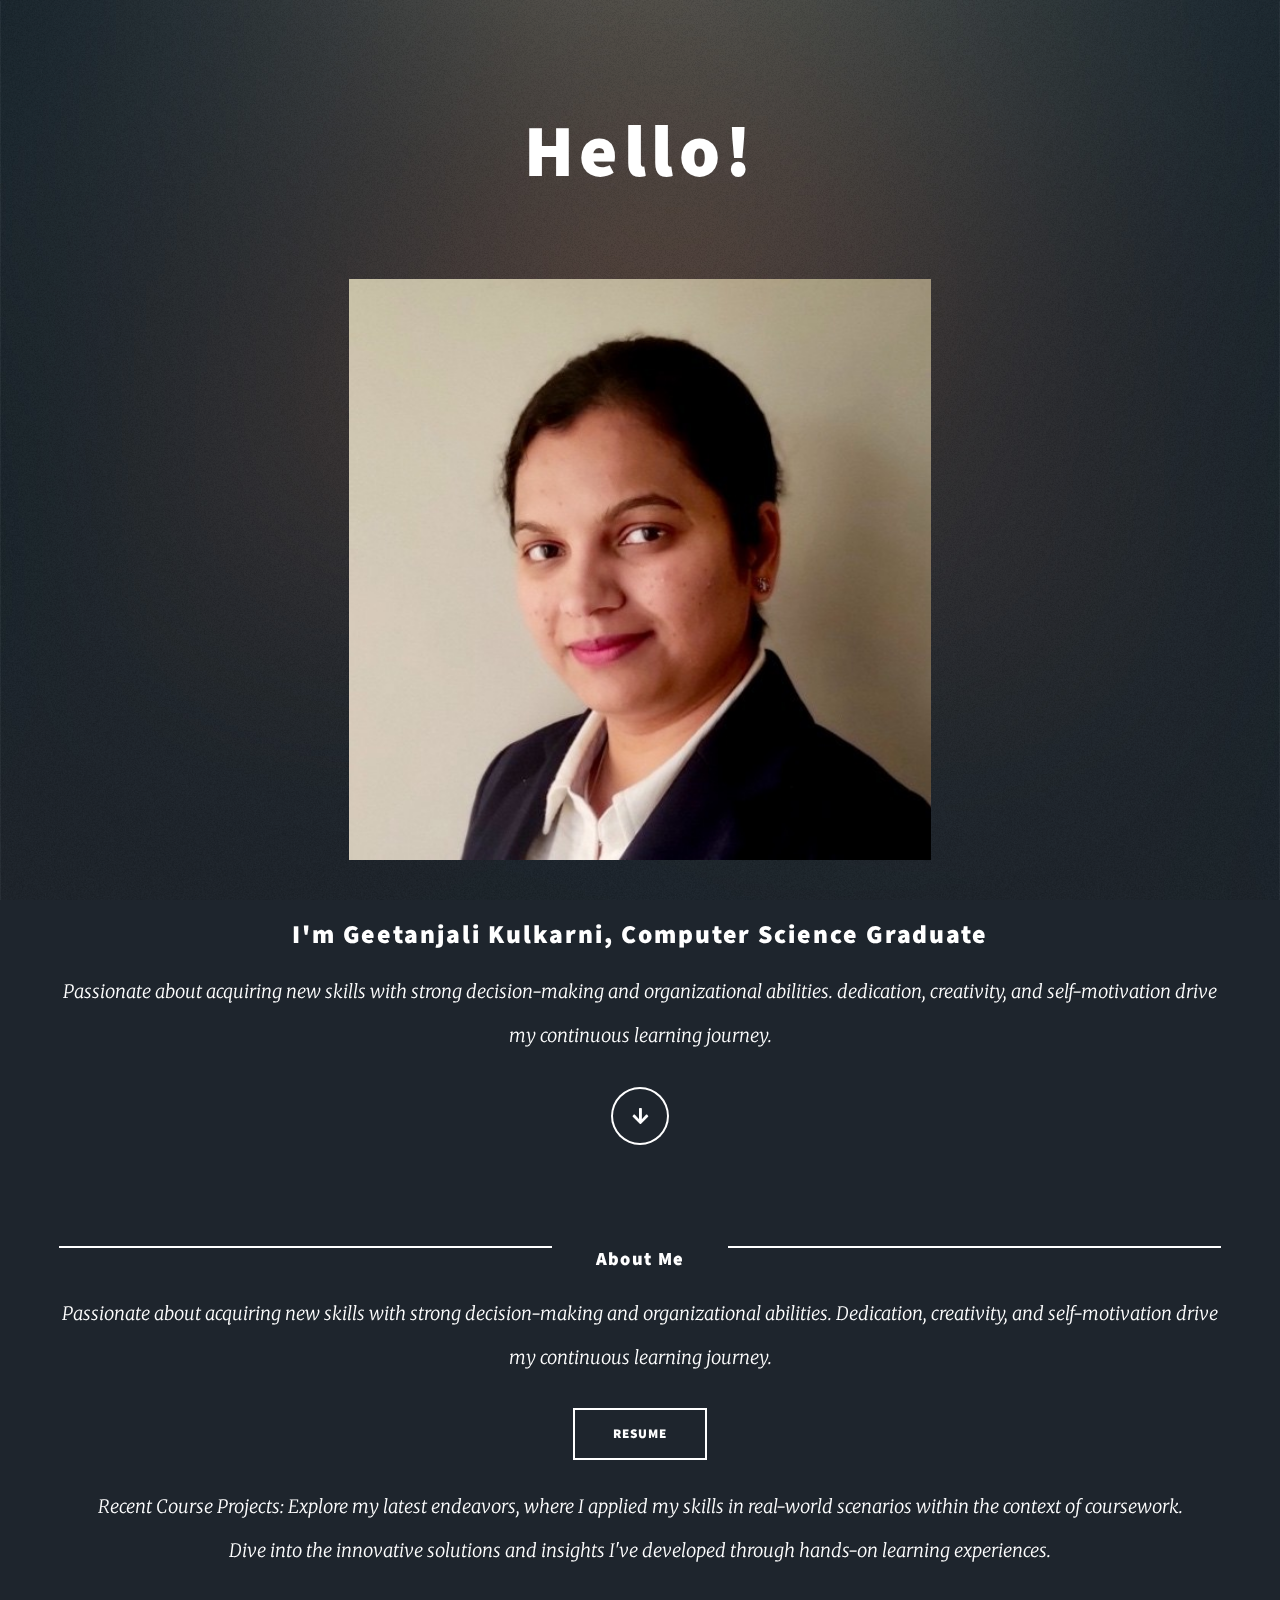
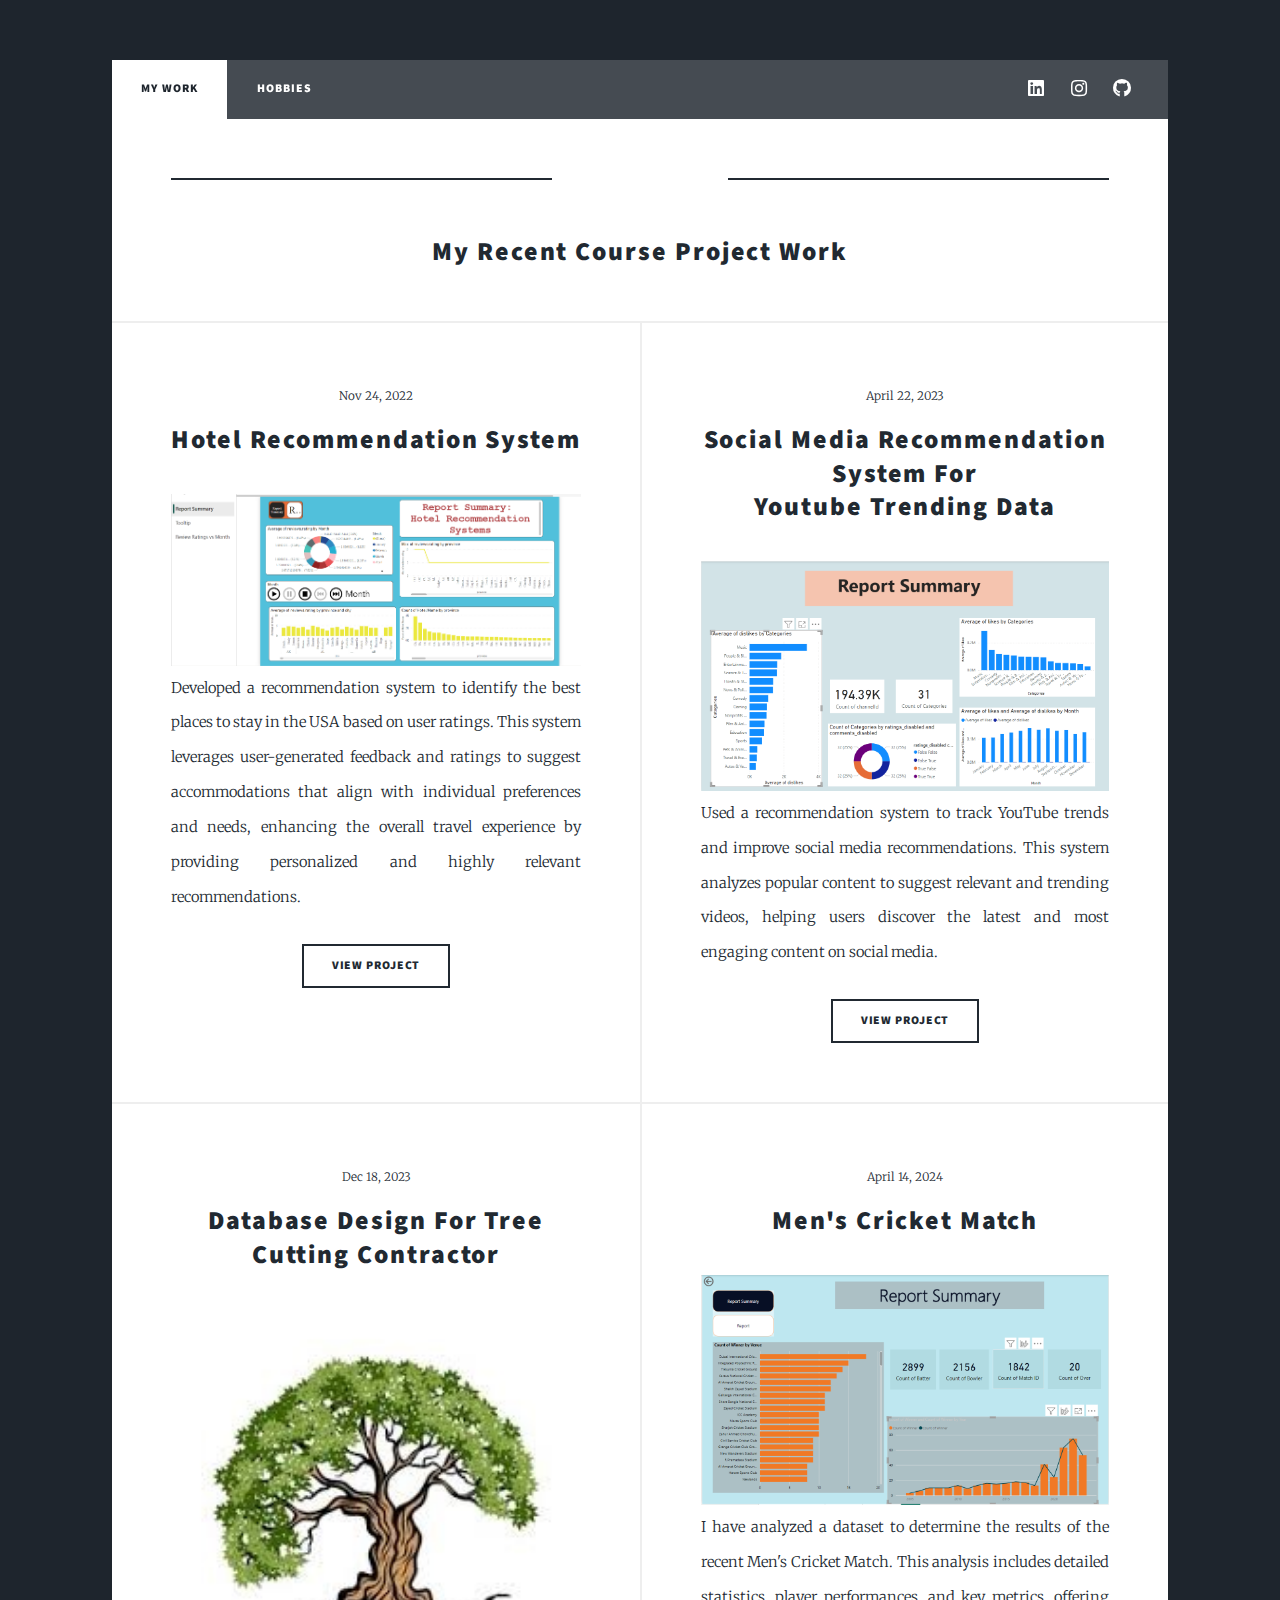
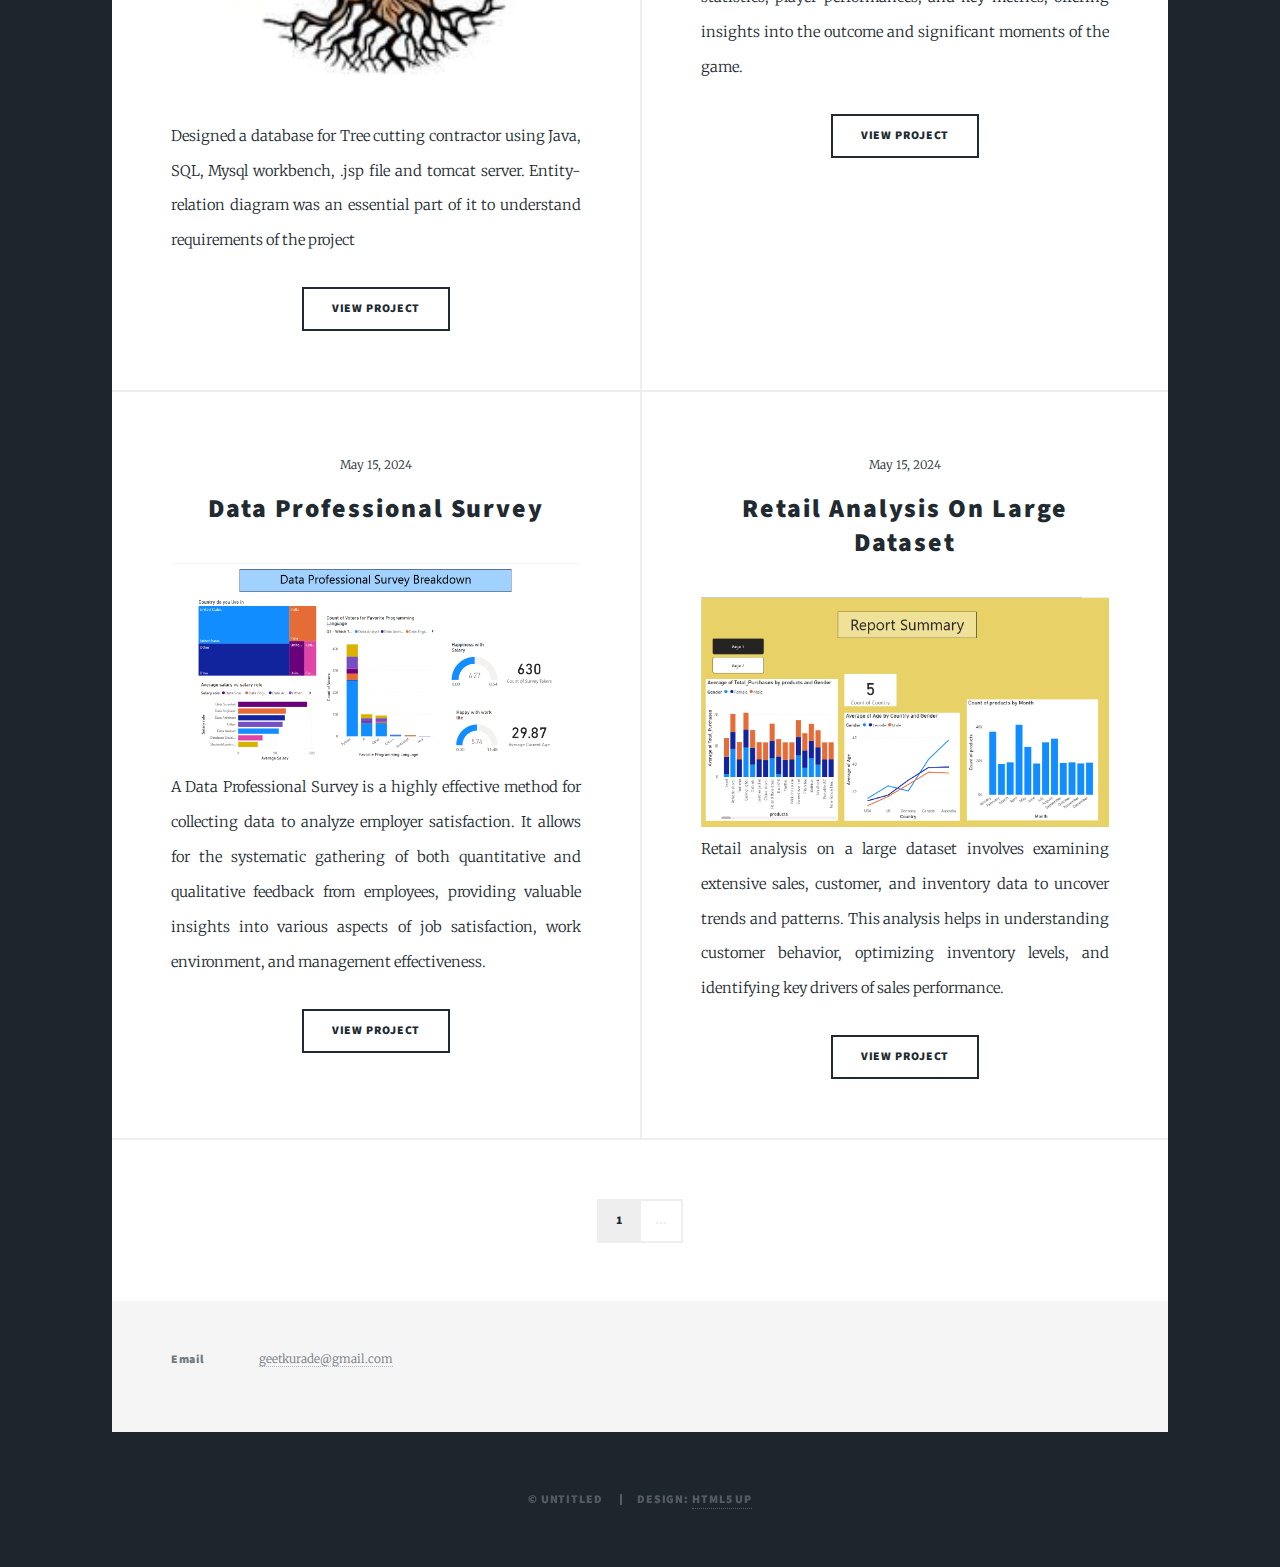
==== commit 2d1a6f8f: "Update index.html" ====
--- a/index.html
+++ b/index.html
@@ -41,6 +41,11 @@
 					<span class="date"></span>
 					<h3><a href="#">About me<br />
 						</a></h3>
+                                        <p>Passionate about acquiring new skills with strong decision-making and organizational abilities. 
+					Dedication, creativity, and self-motivation drive my continuous learning journey.	</p>
+					<ul class="actions special">
+					<li><a href="https://gold-mariejeanne-23.tiiny.site/" class="button large">Resume</a></li>
+				        </ul>
 					<p>Recent Course Projects: Explore my latest endeavors, where I applied my skills in real-world
 						scenarios within the context of coursework. <br />
 						Dive into the innovative solutions and insights I've developed through hands-on learning
@@ -50,9 +55,7 @@
 				<!--<a href="#" class="image fit"><img src="images/geet.jpg" alt="" /></a> -->
 				
 
-				<ul class="actions special">
-					<li><a href="https://gold-mariejeanne-23.tiiny.site/" class="button large">Resume</a></li>
-				</ul>
+				
 			</article> 
 		</div>
 
@@ -272,4 +275,4 @@
 
 </body>
 
-</html>+</html>
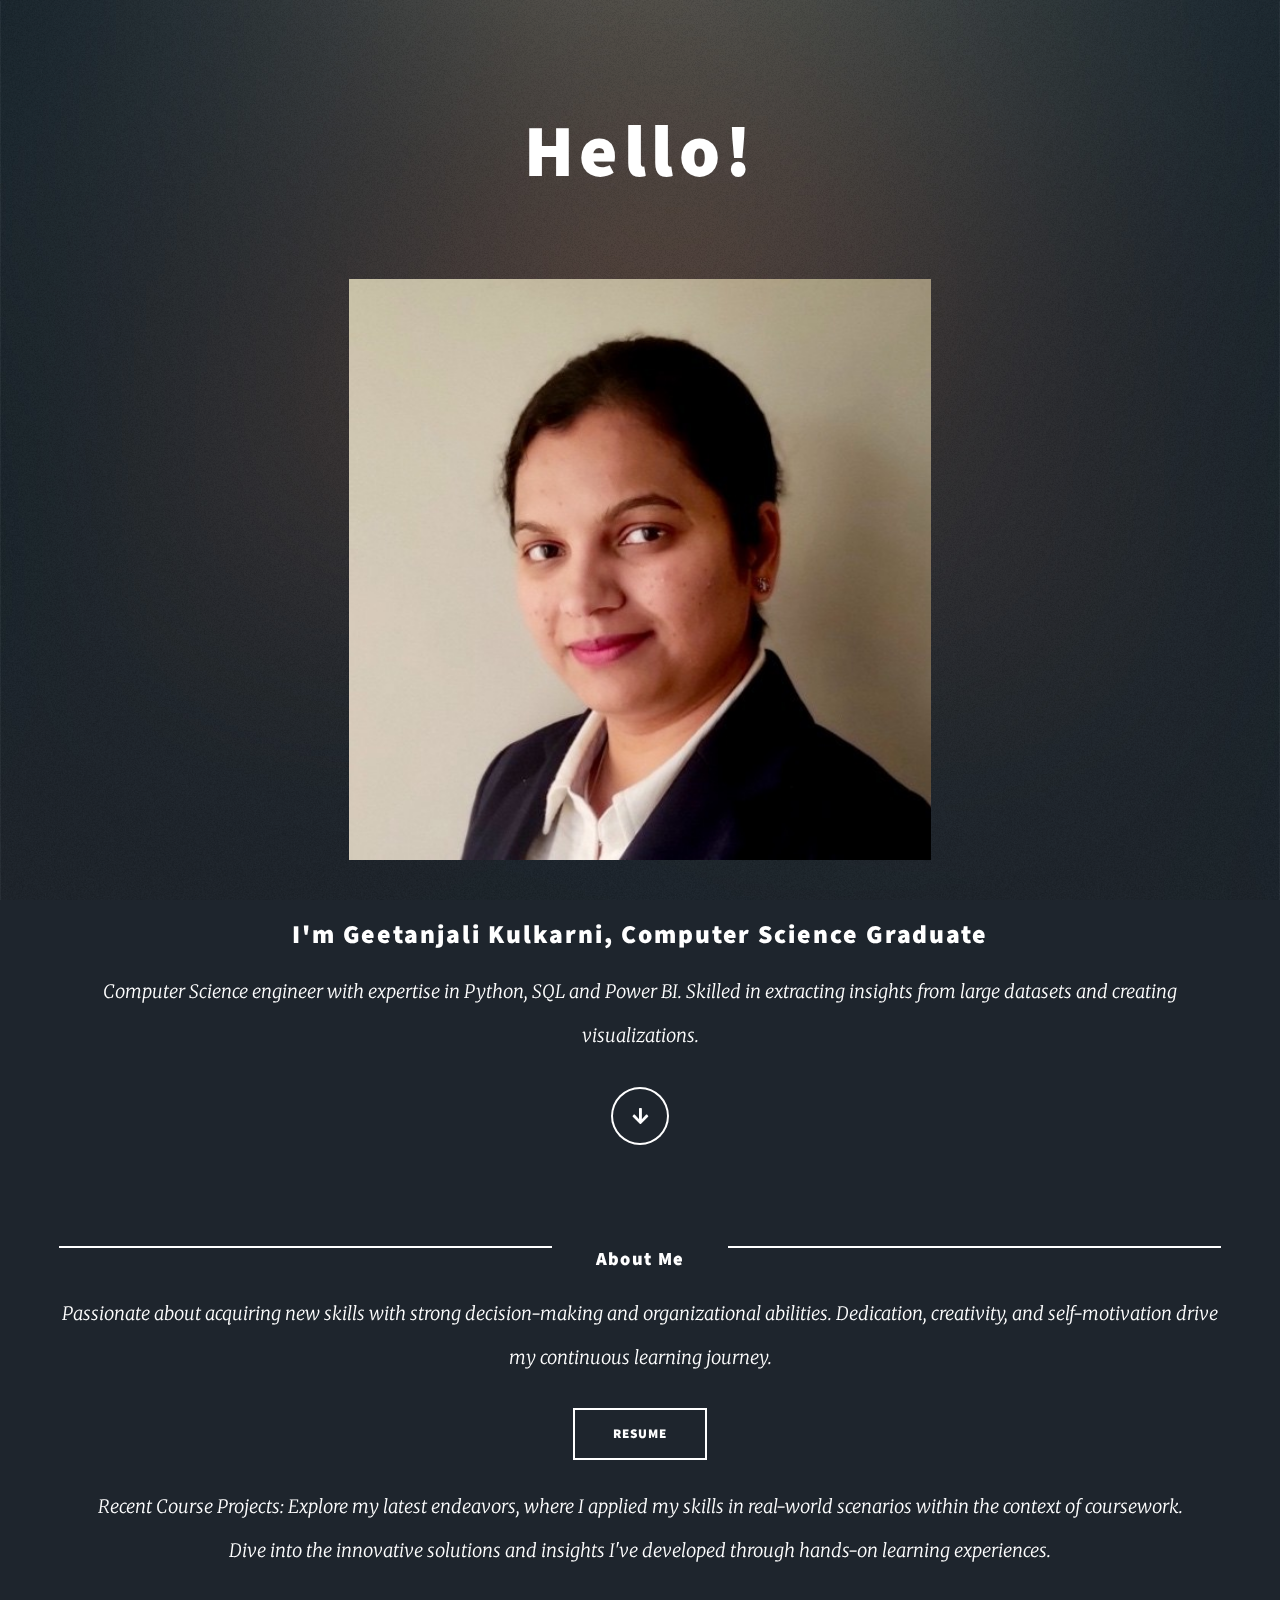
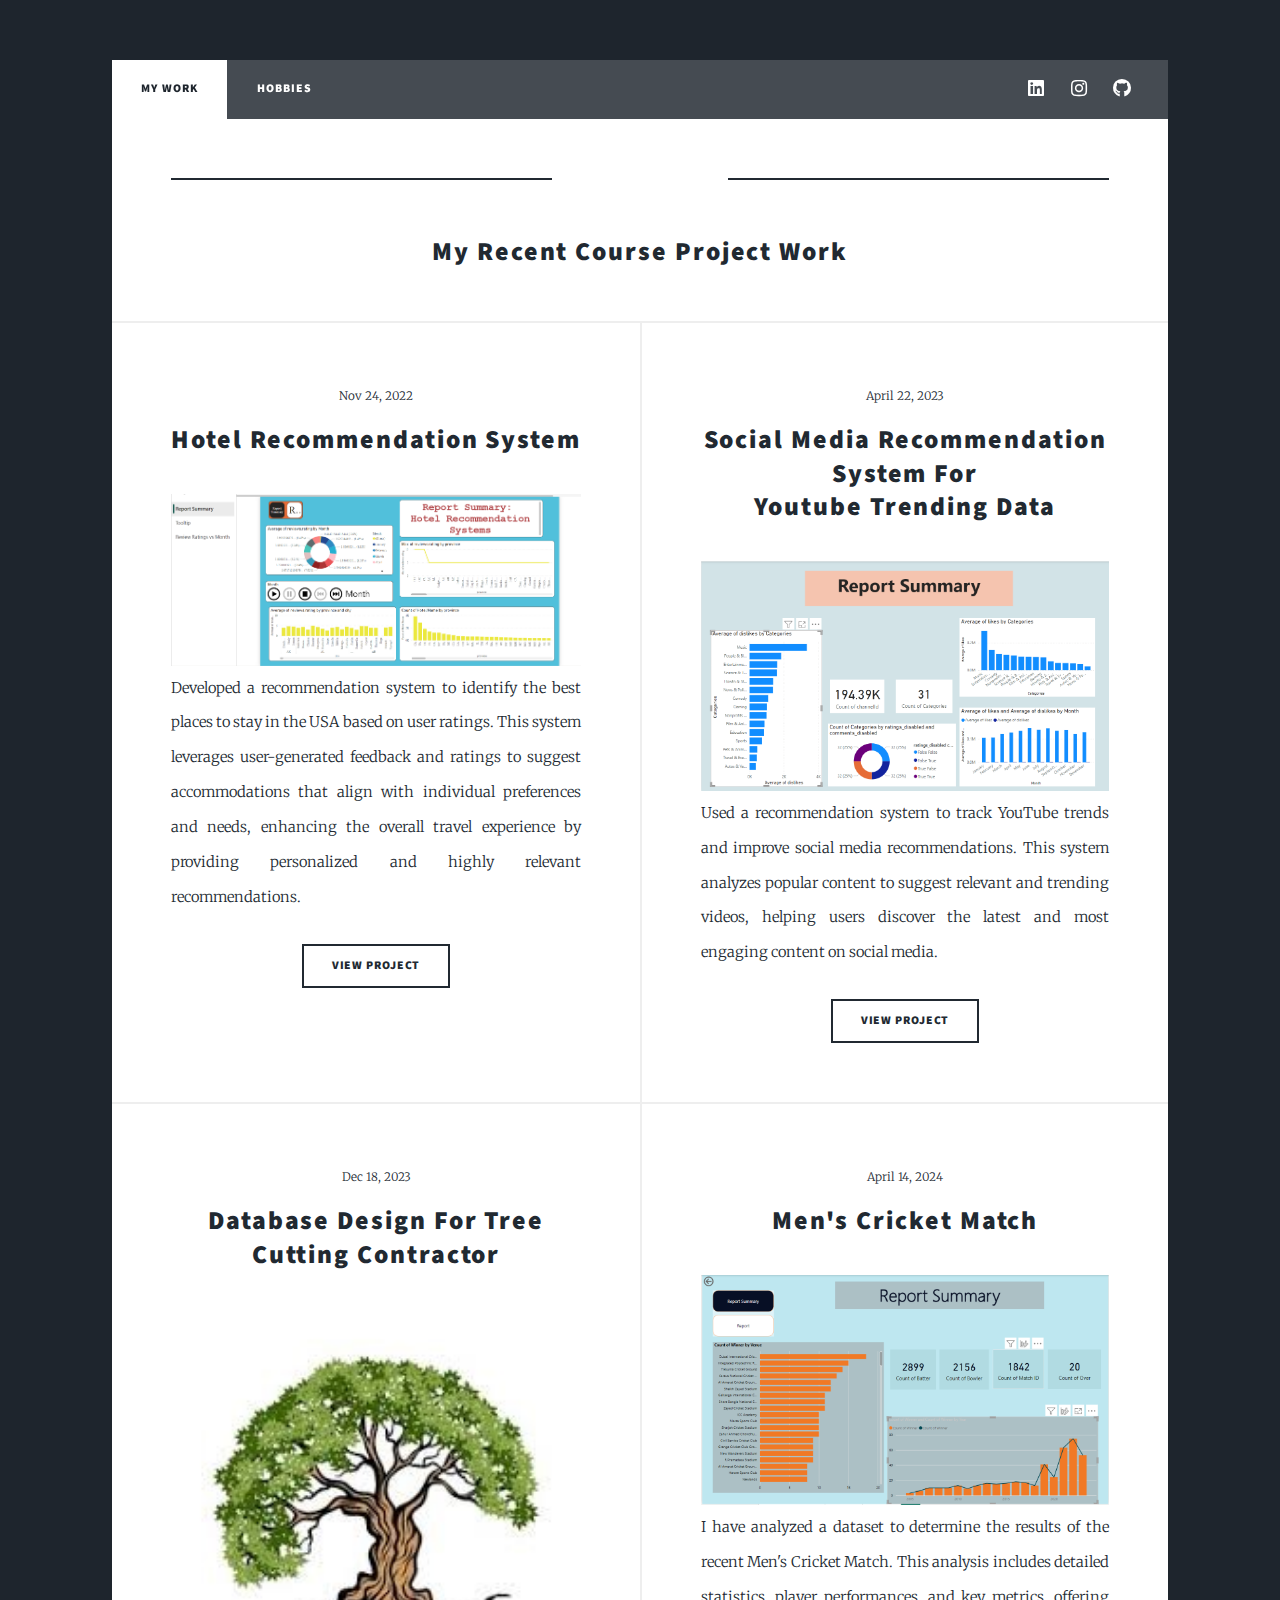
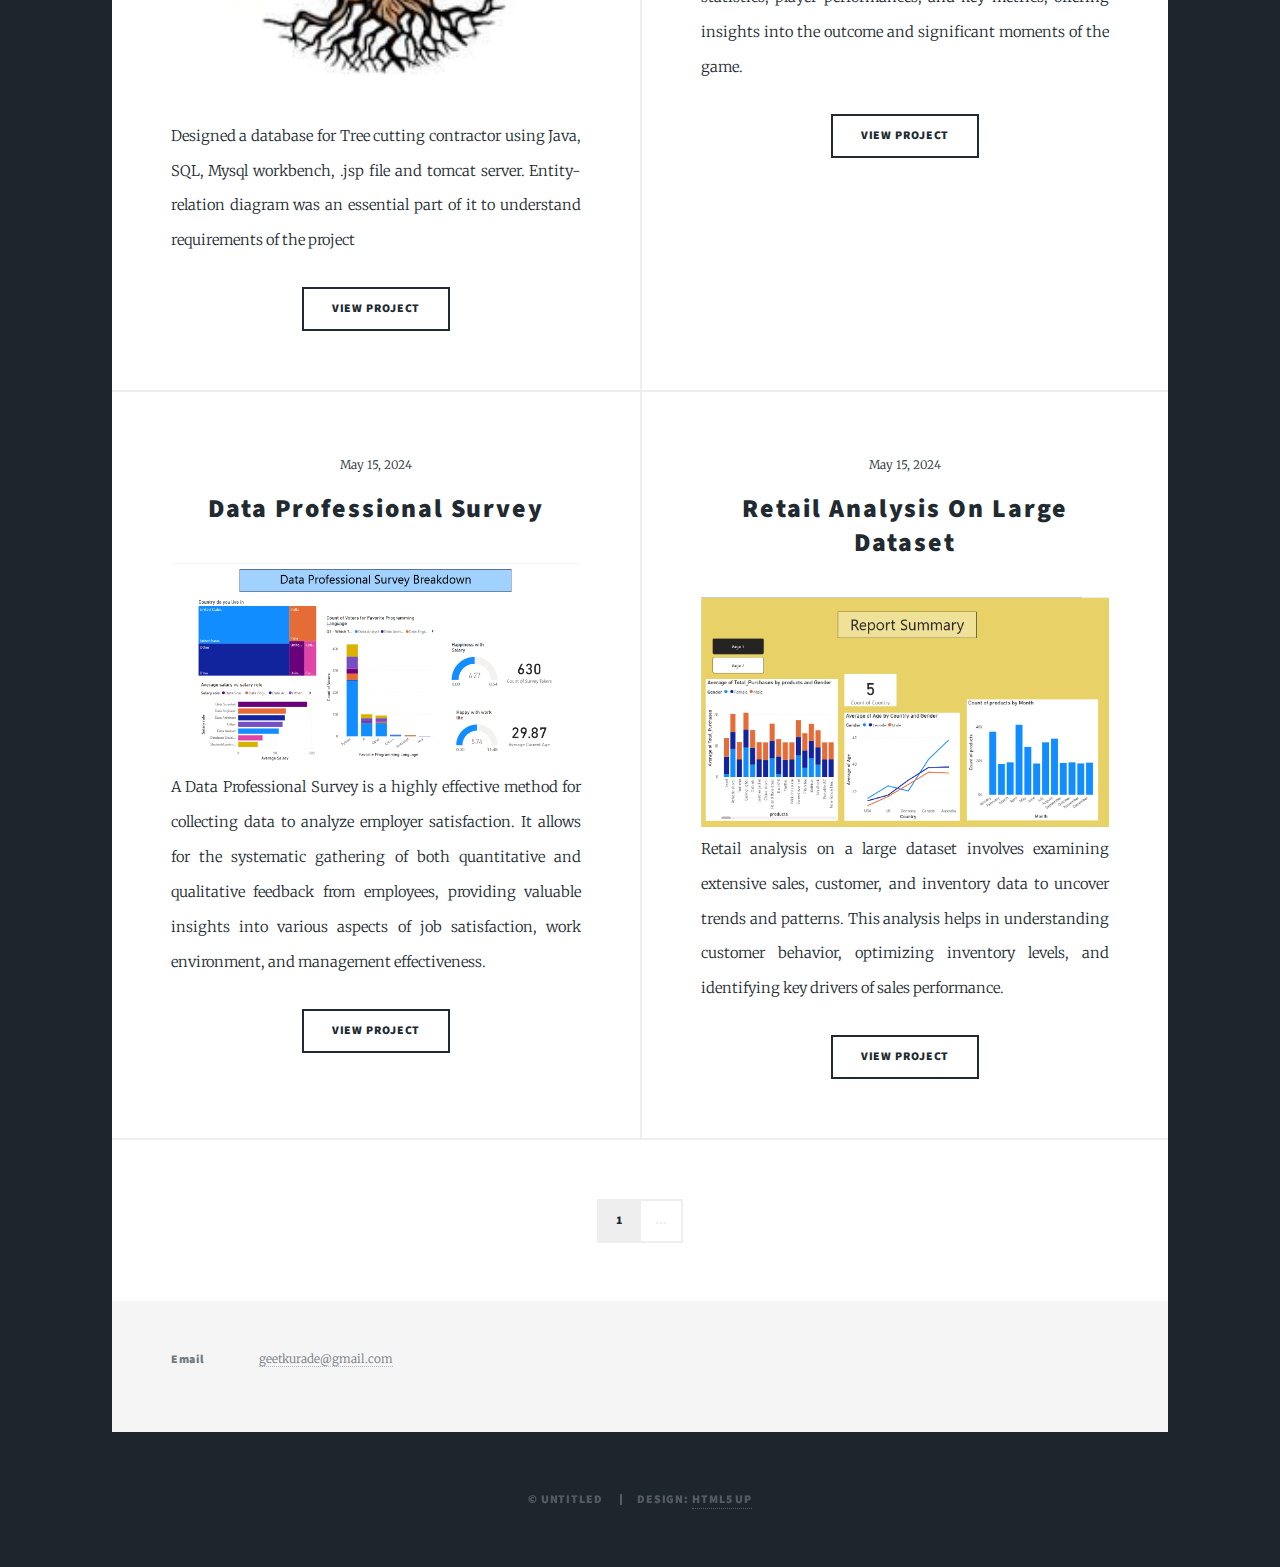
==== commit 26284547: "Update index.html" ====
--- a/index.html
+++ b/index.html
@@ -27,8 +27,8 @@
 			
 			<div class="image main"><img src="images/geet.png" alt="" /></div>
 			<h2>I'm Geetanjali Kulkarni, Computer Science Graduate</h2>
-			<p>Passionate about acquiring new skills with strong decision-making and organizational abilities.
-				dedication, creativity, and self-motivation drive my continuous learning journey. <a href=""></a>
+			<p>Computer Science engineer with expertise in Python, SQL and Power BI.
+				Skilled in extracting insights from large datasets and creating visualizations. <a href=""></a>
 				<a href=""></a><br />
 				<a href=""></a>
 			</p>
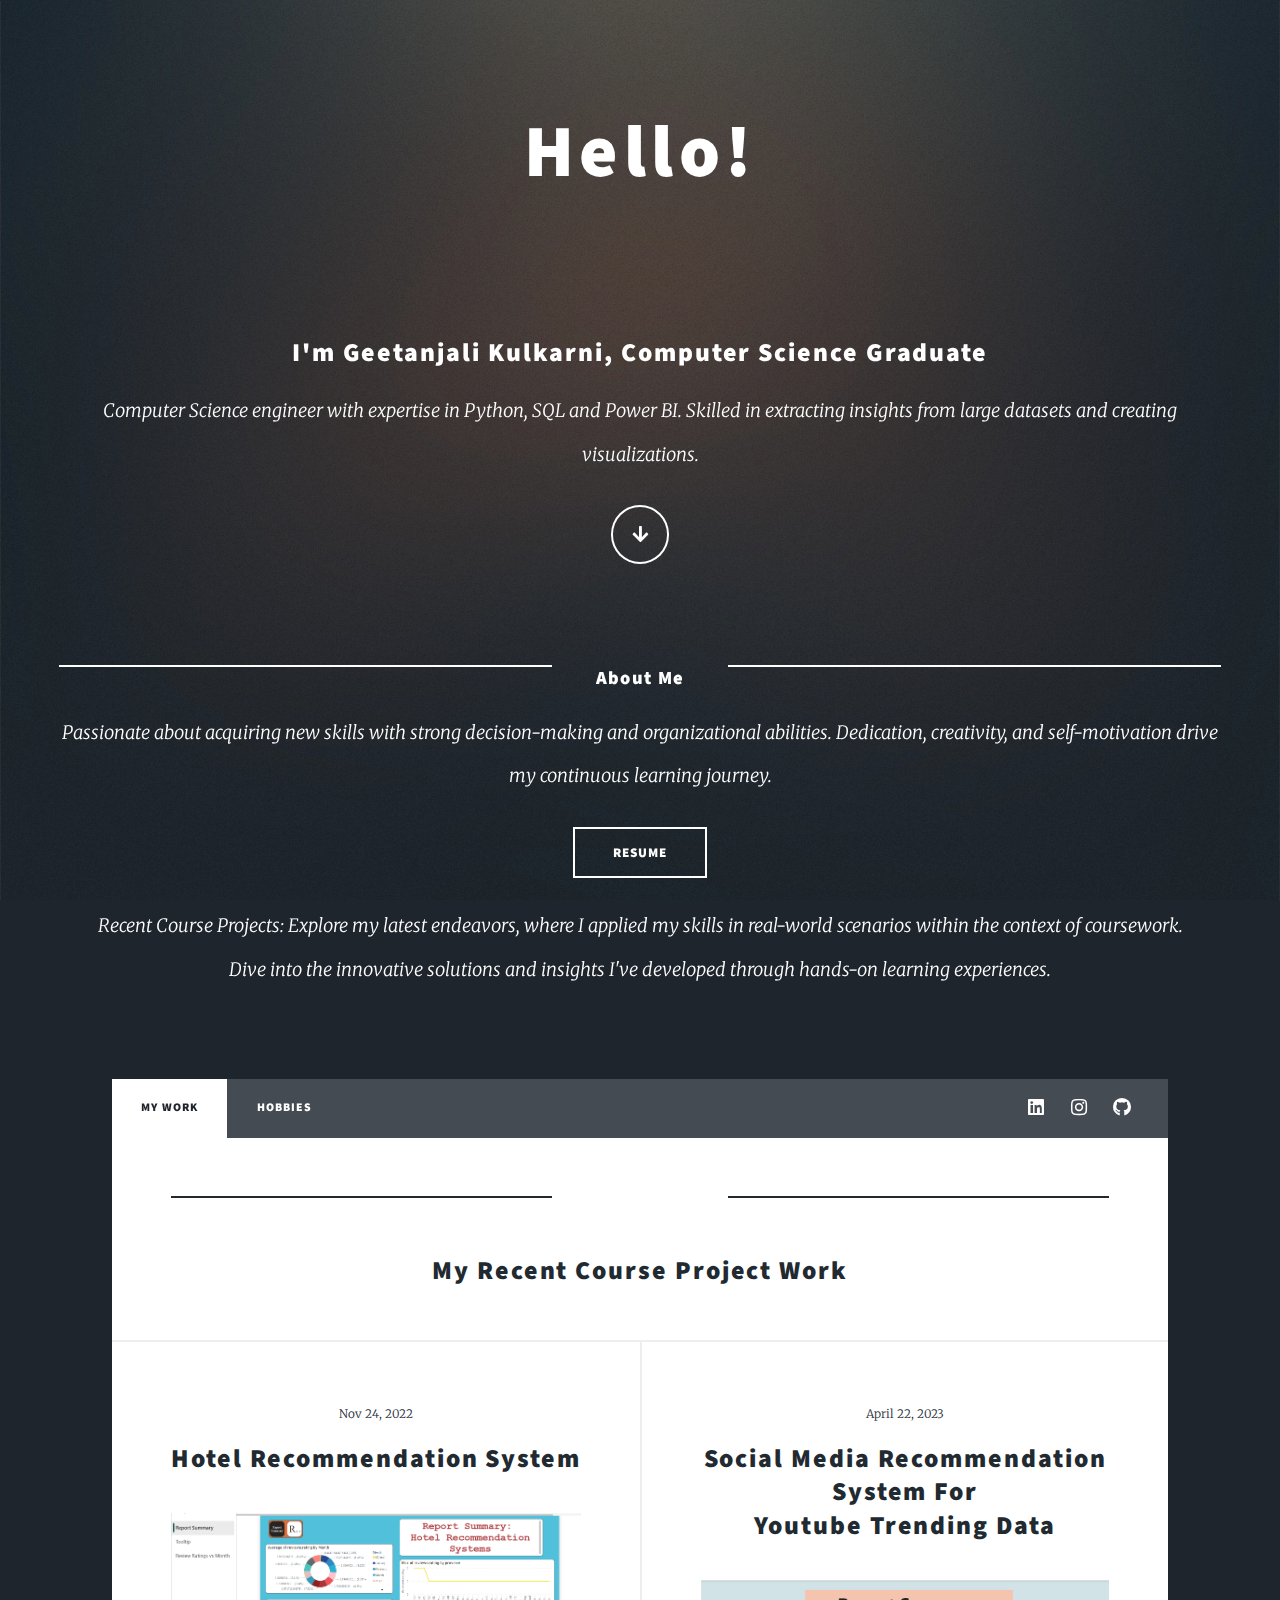
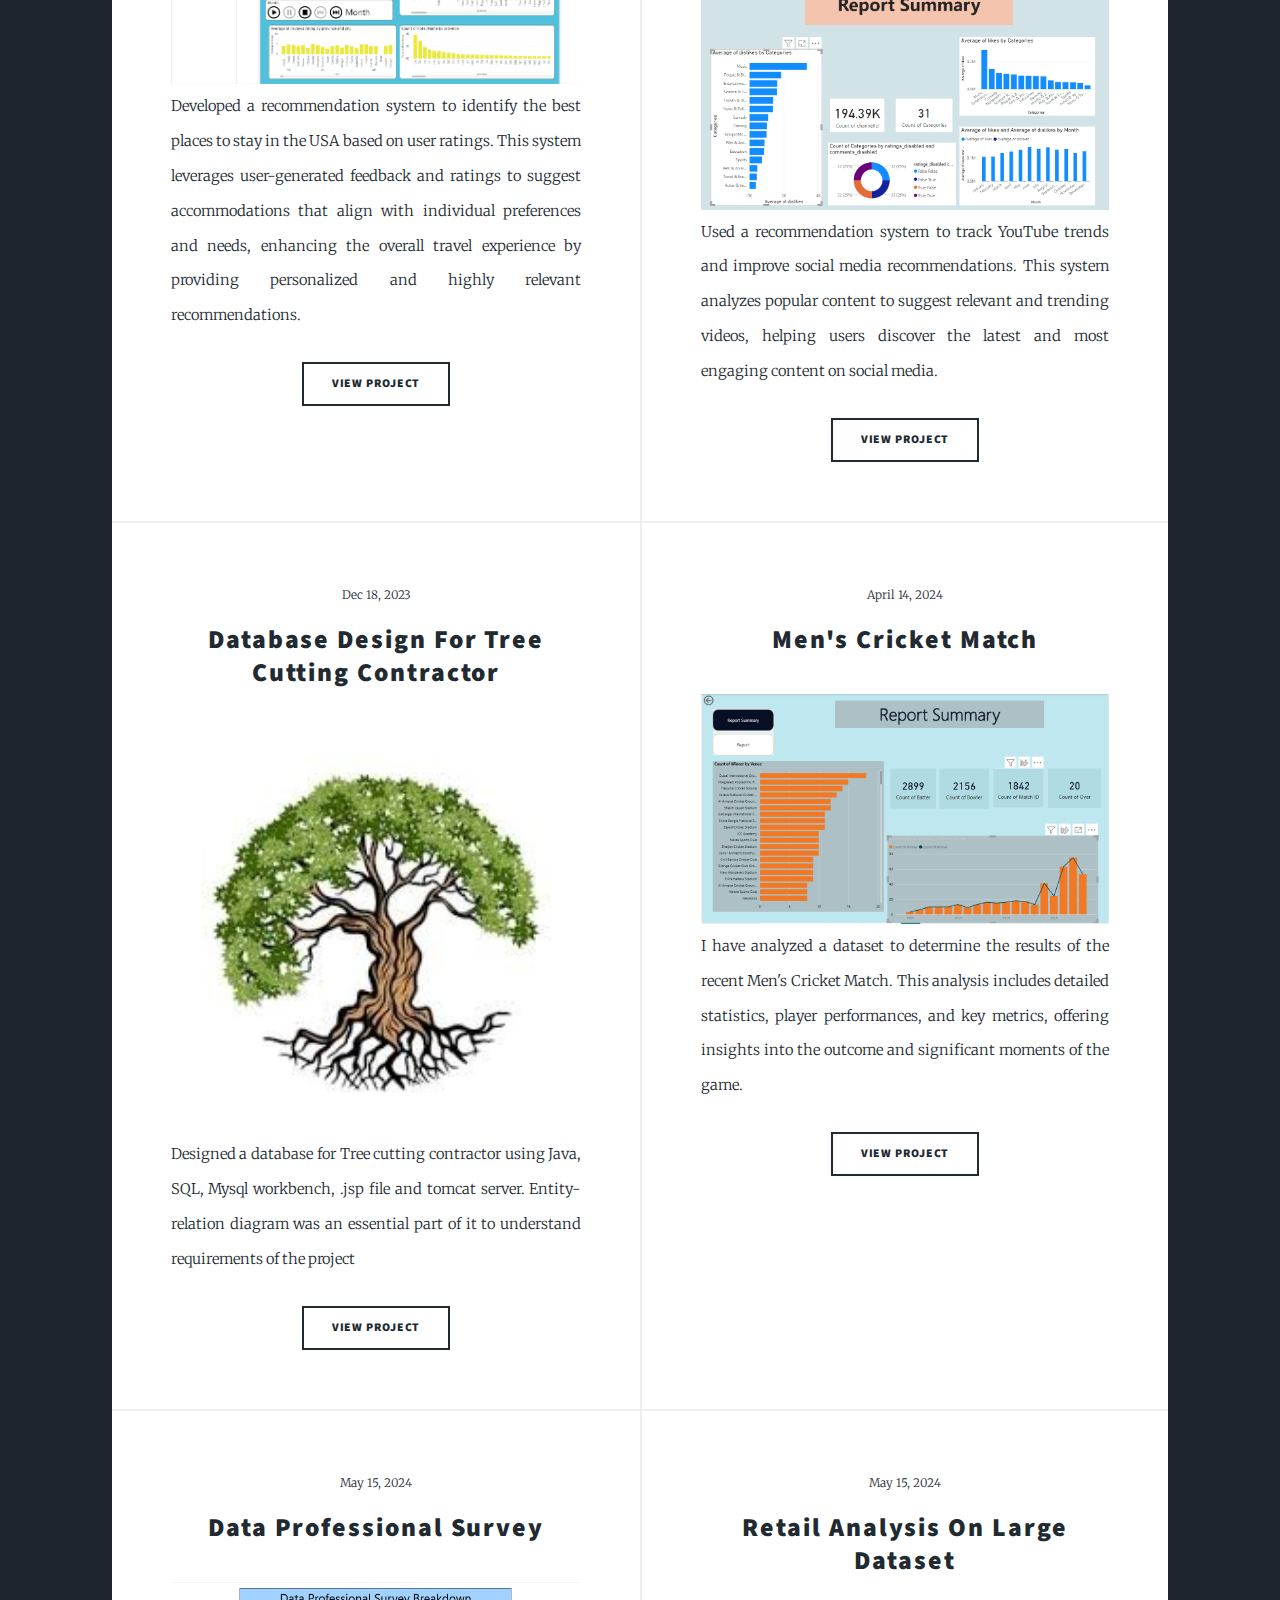
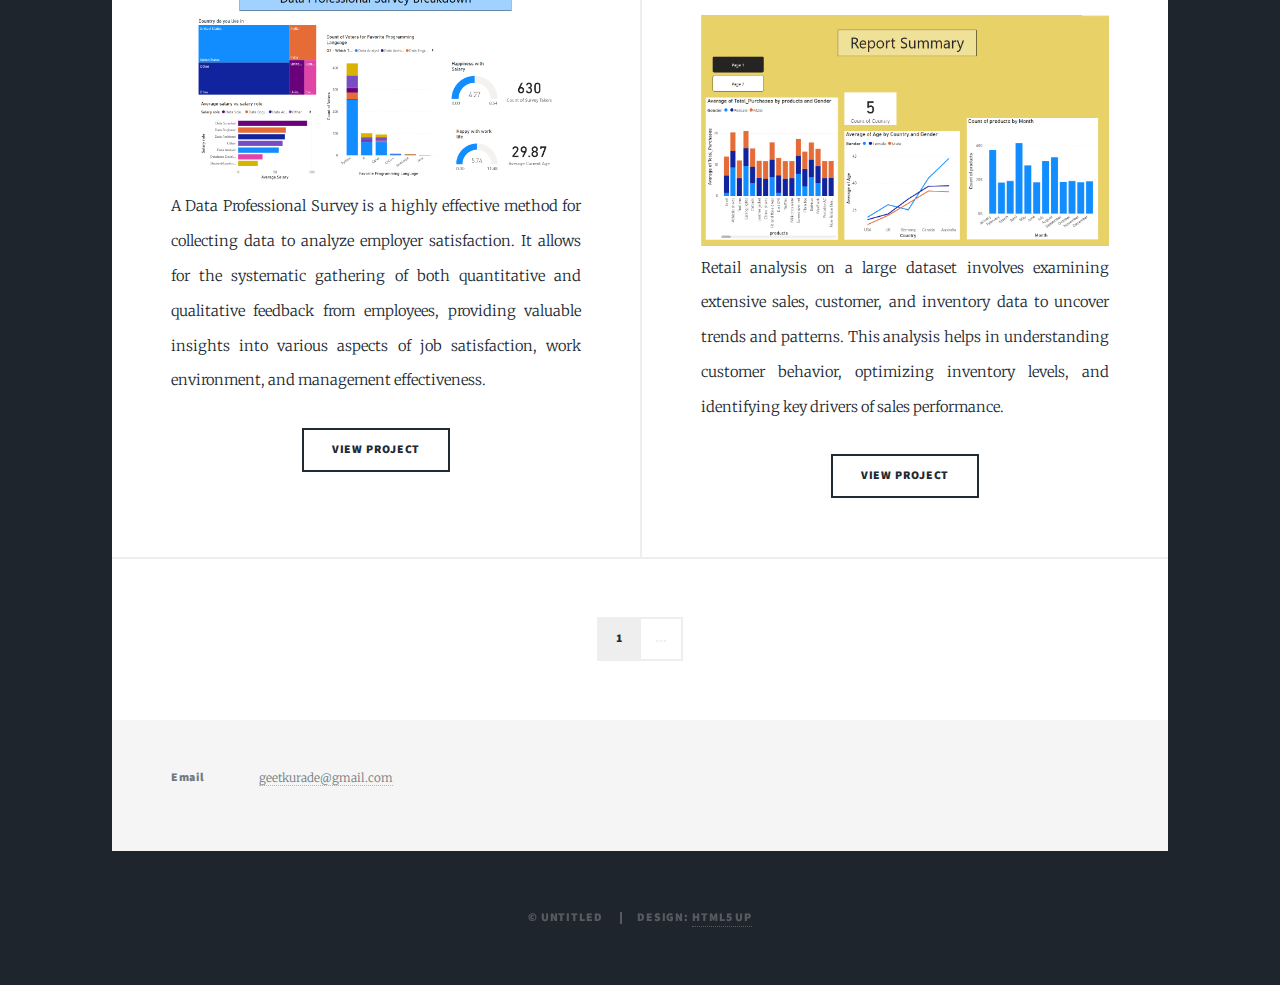
==== commit a981ae90: "Update index.html" ====
--- a/index.html
+++ b/index.html
@@ -25,7 +25,7 @@
 		<div id="intro">
 			<h1>Hello!<br /></h1>
 			
-			<div class="image main"><img src="images/geet.png" alt="" /></div>
+			<div class="image main"><img src="images/geeta.jpg" alt="" /></div>
 			<h2>I'm Geetanjali Kulkarni, Computer Science Graduate</h2>
 			<p>Computer Science engineer with expertise in Python, SQL and Power BI.
 				Skilled in extracting insights from large datasets and creating visualizations. <a href=""></a>
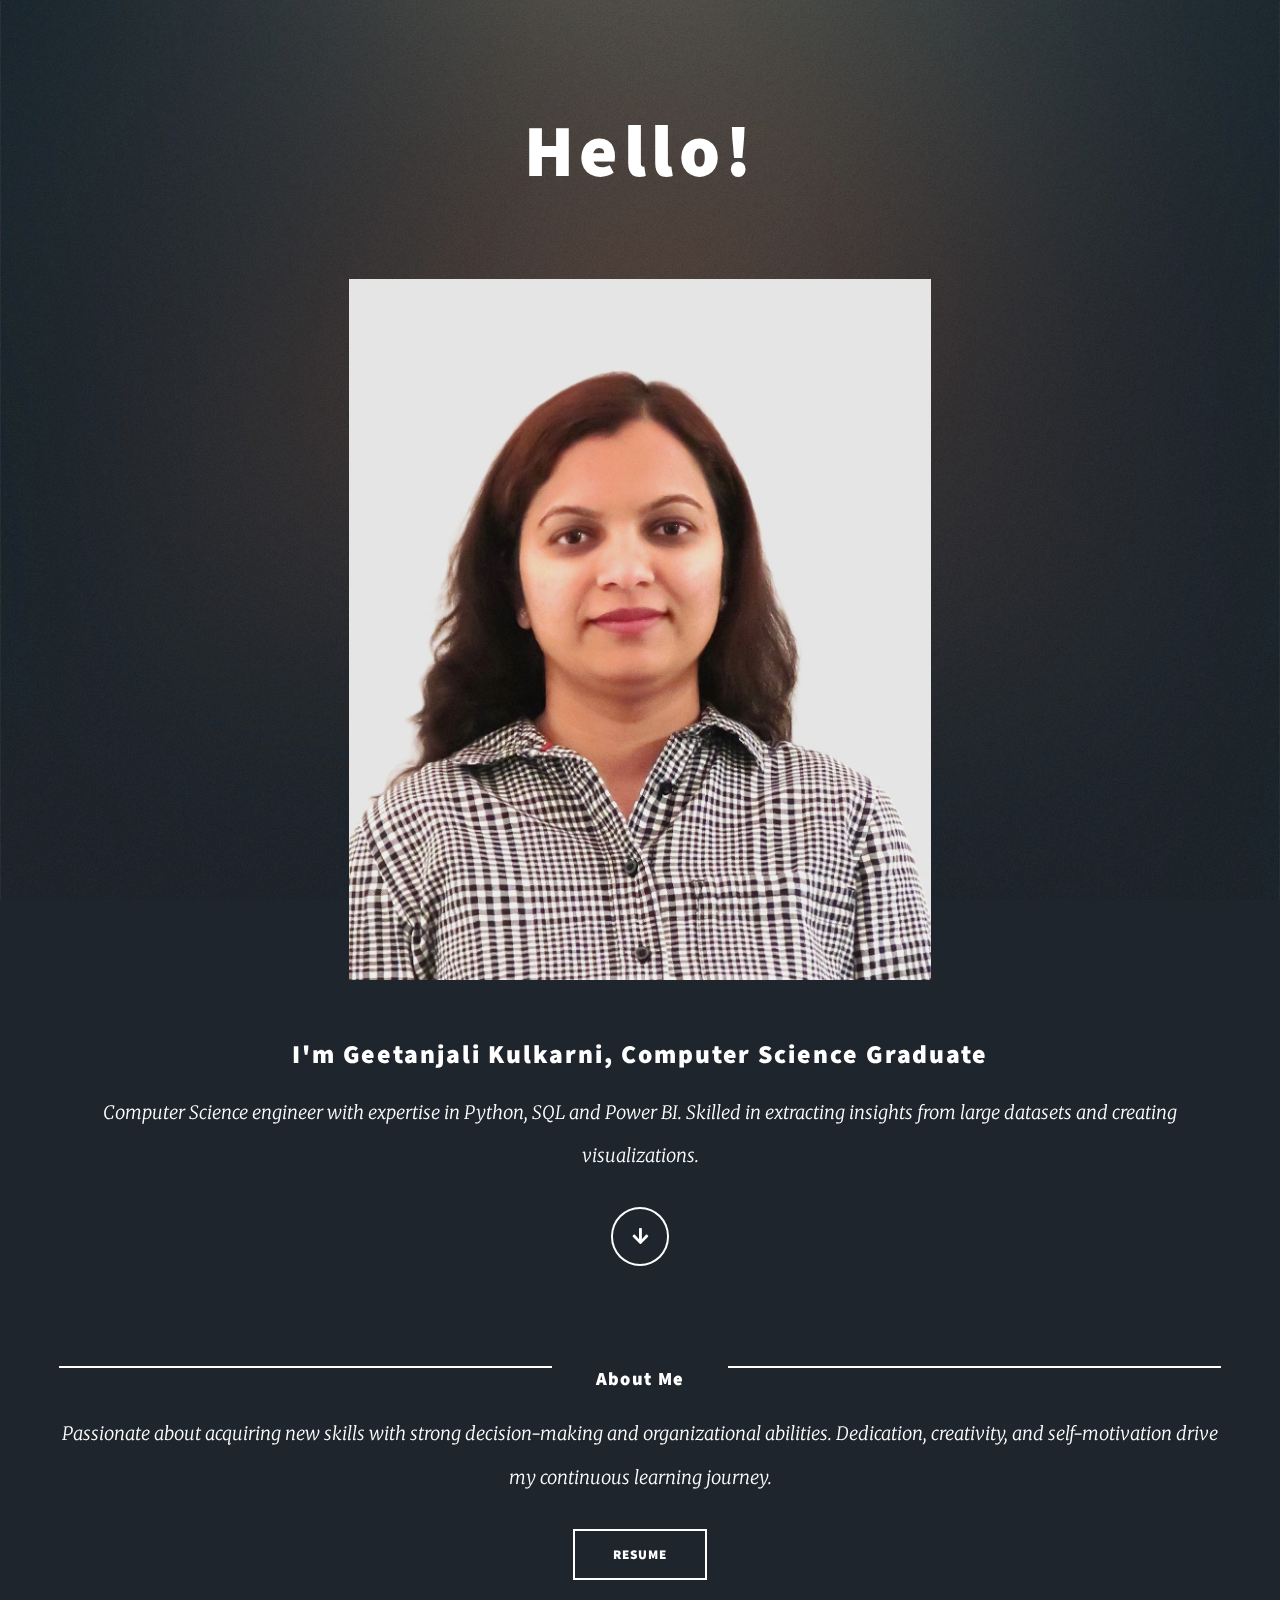
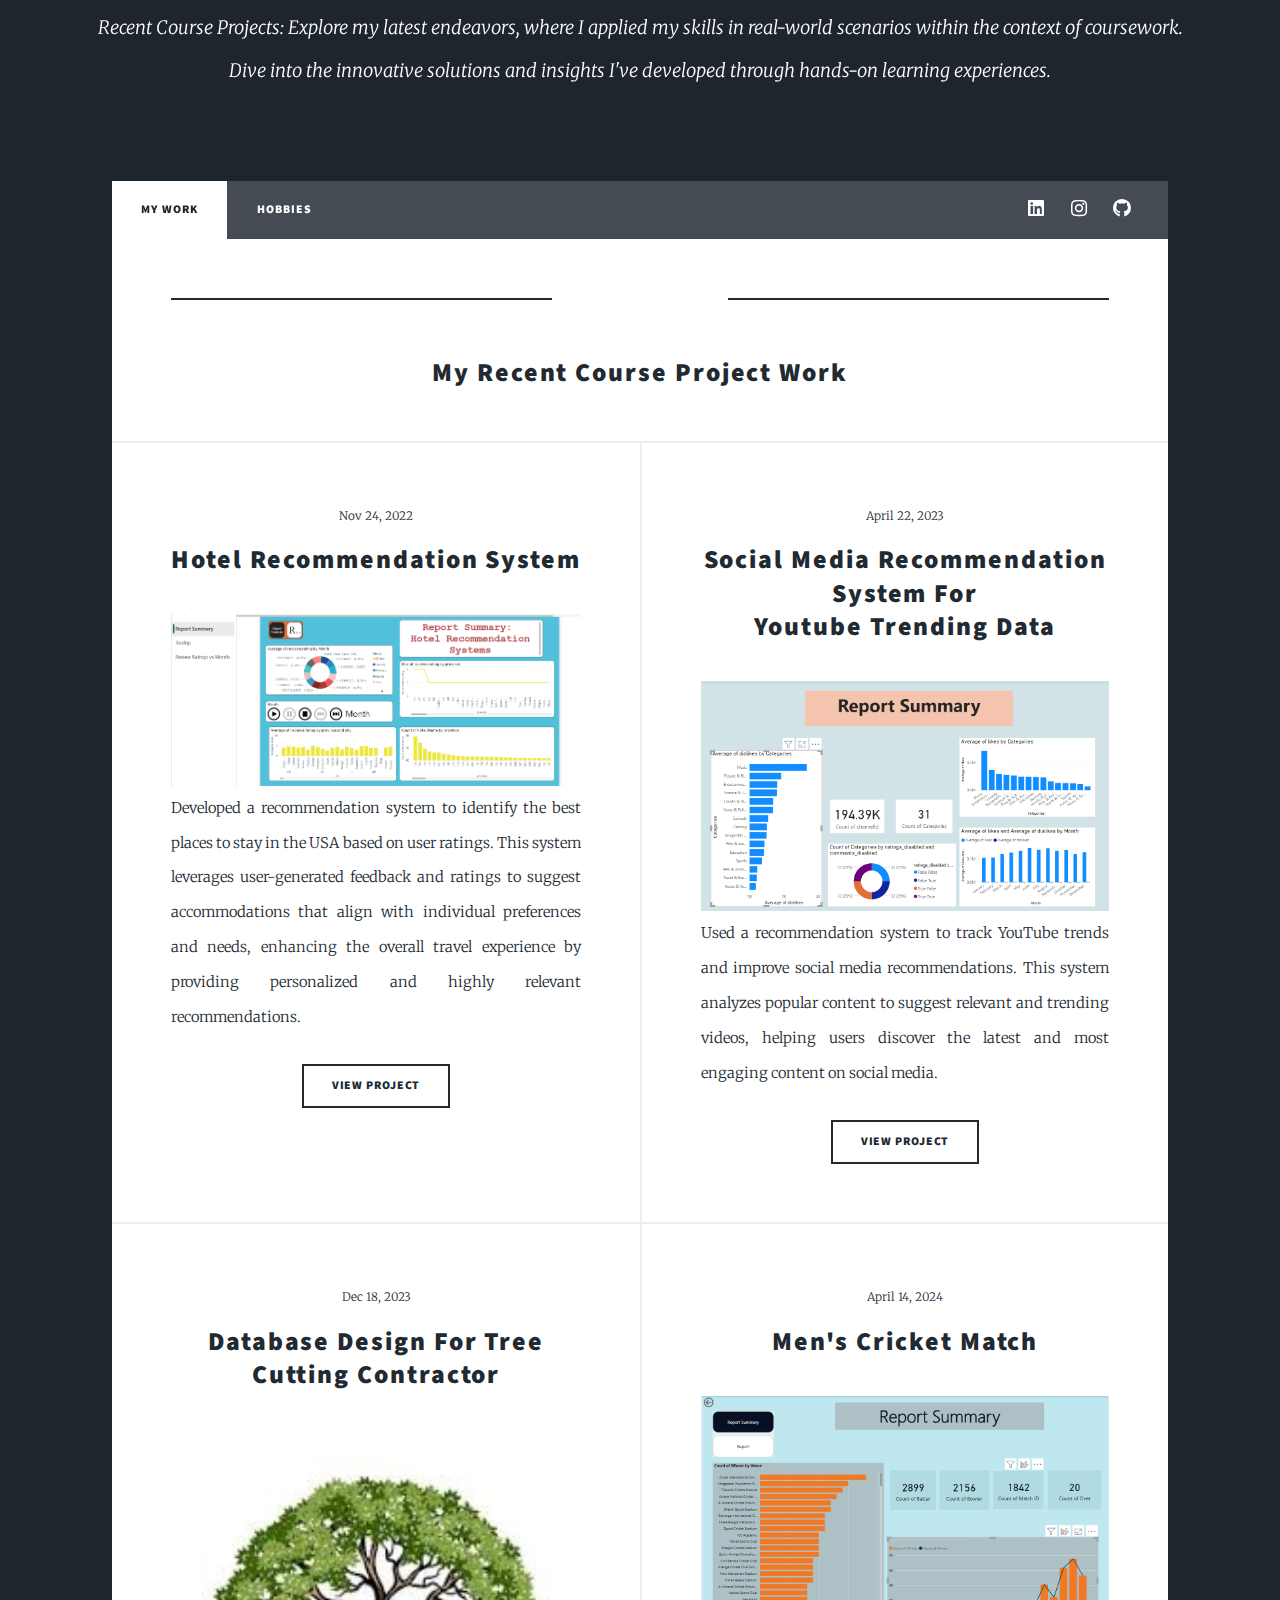
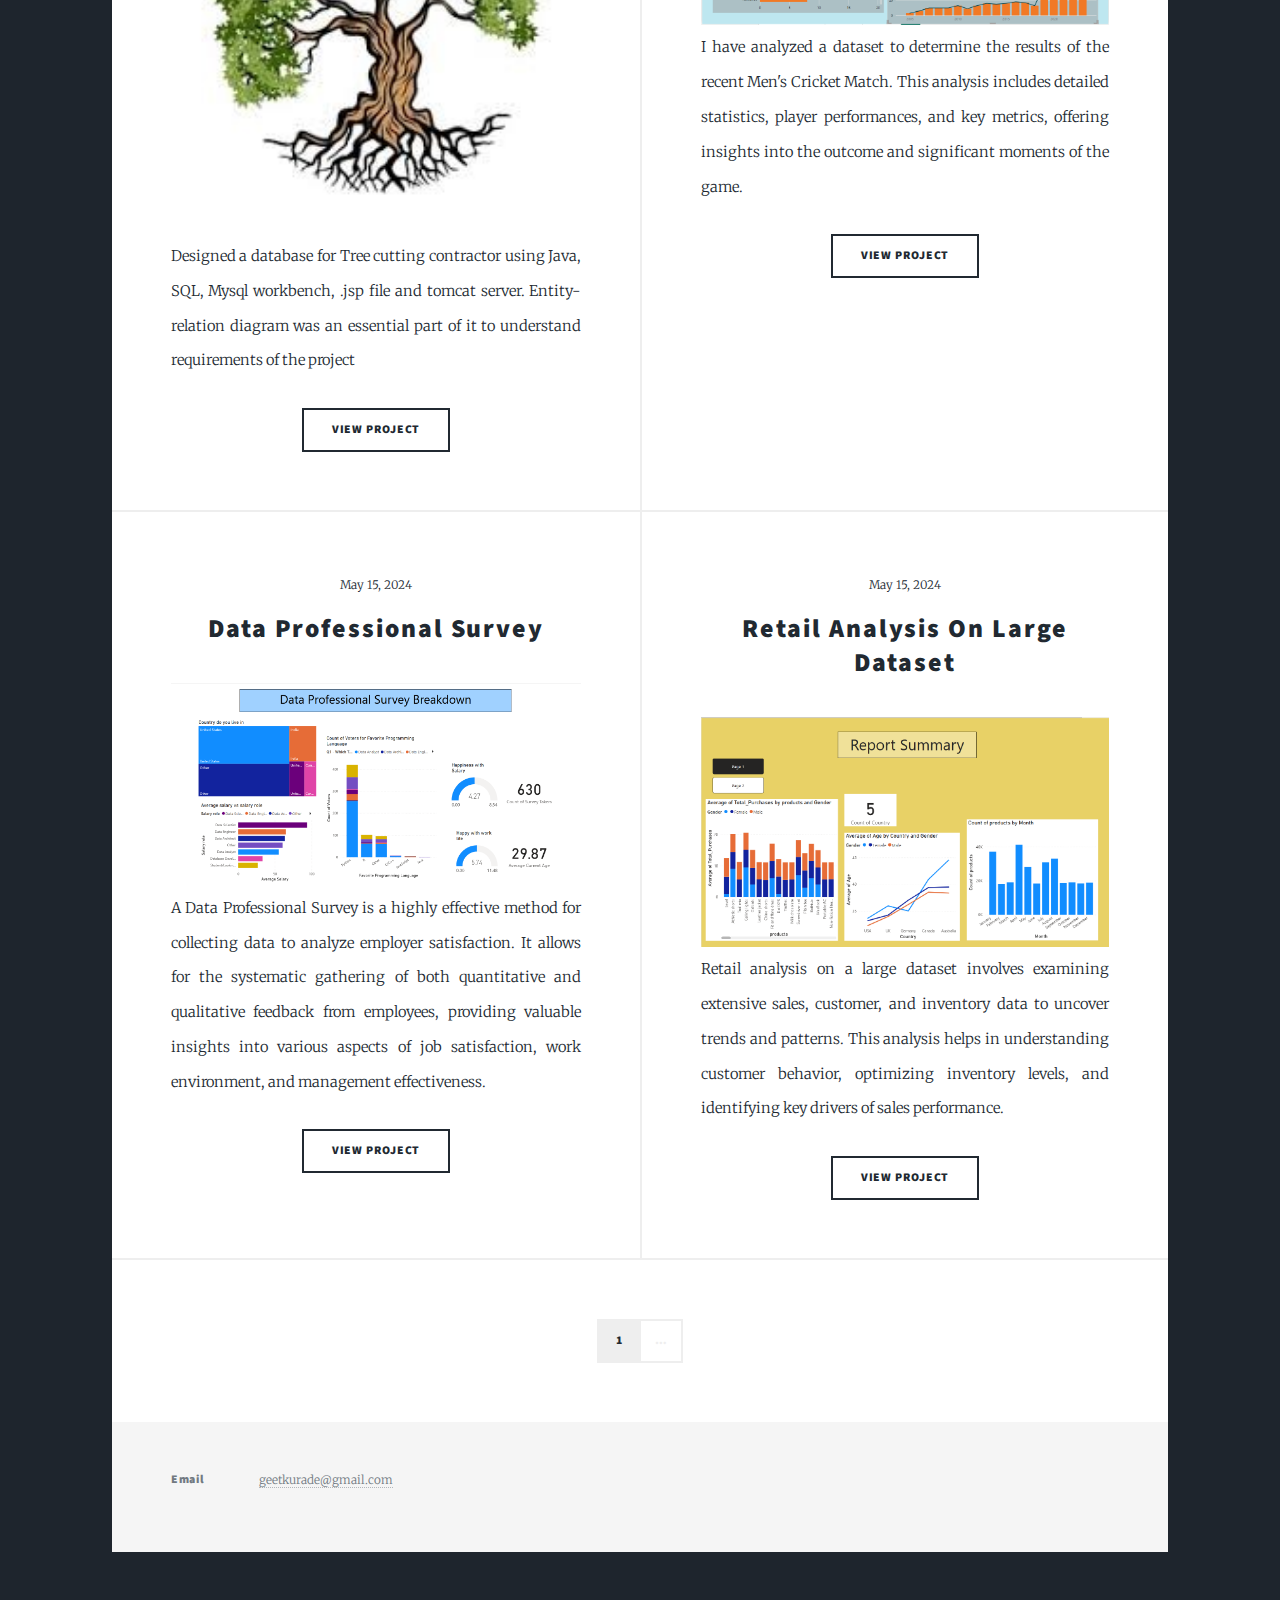
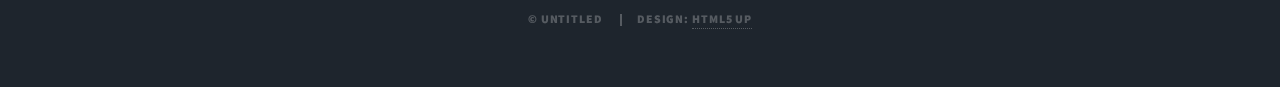
==== commit faa17da4: "Update index.html" ====
--- a/index.html
+++ b/index.html
@@ -25,7 +25,7 @@
 		<div id="intro">
 			<h1>Hello!<br /></h1>
 			
-			<div class="image main"><img src="images/geeta.jpg" alt="" /></div>
+			<div class="image main"><img src="images/geeta.png" alt="" /></div>
 			<h2>I'm Geetanjali Kulkarni, Computer Science Graduate</h2>
 			<p>Computer Science engineer with expertise in Python, SQL and Power BI.
 				Skilled in extracting insights from large datasets and creating visualizations. <a href=""></a>
